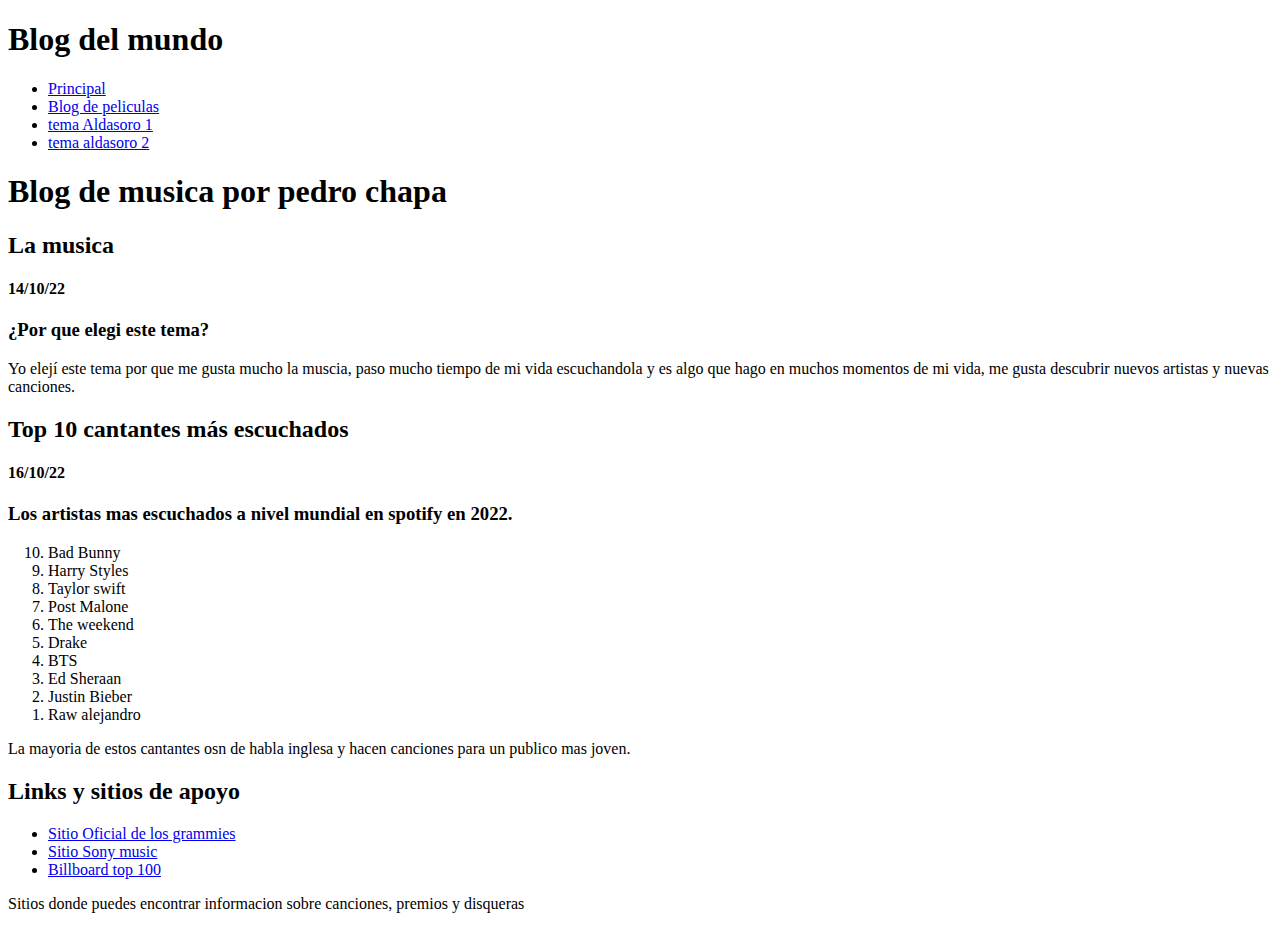
==== roots/tema 1.html @ 80dbf98b "pae 3 ultimos cambios" ====
<!DOCTYPE html>
<html lang="es">

<head>
    <!--Incerto caracteres latinos -->
    <meta charset="UTF-8">
    <title> Blog del mundo</title>
    <header>
        <h1>Blog del mundo</h1>

    </header>
</head>

<body>
    <!--inicia barra de navegacion-->
    <nav>
        <ul>
            <li> <a href="index.html" target="_blank">Principal </a></li>
            <li> <a href="tema 2.html"> Blog de peliculas</a></li>
            <li> <a href="Tema 3.html"> tema Aldasoro 1</a></li>
            <li> <a href="Tema 4.html"> tema aldasoro 2</a></li>
        </ul>
    </nav>
    <!-- termina barra de navegacion -->
    <!--Empieza mi blog -->
    <section>
        <!--Titulo -->
        <header>
            <h1>Blog de musica por pedro chapa </h1>
        </header>
        <!--empieza contenido principal -->
        <main>
            <!--entrada #-->
            <article>
                <header>
                    <hgroup>
                        <h2> La musica</h2>
                        <H4>14/10/22</H4>
                    </hgroup>
                </header>
                <!--Inicia contenido de la entrada-->
                <div>
                    <h3>¿Por que elegi este tema?</h3>
                    <p>Yo elejí este tema por que me gusta mucho la muscia, paso mucho tiempo de mi vida escuchandola y es algo que hago en muchos momentos de mi vida, me gusta descubrir nuevos artistas y nuevas canciones. </p>

                </div>
                <footer>

                </footer>
                <!--Termina contenido del articulo -->


                <!--Fin de la entrada #1-->
            </article>
            <article>
                <hgroup>
                    <h2>Top 10 cantantes más escuchados </h2>
                    <h4>16/10/22</h4>

                </hgroup>

                <div>
                    <h3>Los artistas mas escuchados a nivel mundial en spotify en 2022.</h3>
                    <ol reversed>
                       <li>Bad Bunny</li>
                       <li>Harry Styles</li>
                       <li>Taylor swift</li>
                       <li>Post Malone </li>
                       <li>The weekend</li>
                       <li>Drake</li>
                       <li>BTS</li>
                       <li>Ed Sheraan </li>
                       <li>Justin Bieber</li>
                       <li>Raw alejandro</li>
                    </ol>
                    <p>La mayoria de estos cantantes osn  de habla inglesa y hacen canciones para un publico mas joven. </p>

                    <!--Termina contenido del articulo -->
                    <footer>
                    </footer>

                </div>
            </article>
            <!--Fin de la entrada 2-->


            <!--Inicia sitios y links-->
            <article>
                <header>
                    <hgroup>

                        <h2>Links y sitios de apoyo</h2>
                    </hgroup>
                    </head>
                    <div>
                        <ul>
                            <li><a href="https://www.grammy.com/" target="_blank">Sitio Oficial de los grammies  </a></li>
                             <li><a href="https://sonymusic.com.mx/" target="_blank"> Sitio Sony music    </a></li>
                             <li><a href="https://www.billboard.com/charts/hot-100/" target="_blank"> Billboard top 100    </a></li>
                        </ul>
                        <p>Sitios donde puedes encontrar informacion sobre canciones, premios y disqueras </p>
                    </div>

            </article>



            <!--Termina Sitios oficiales -->
            </div>
            <!--Fin de los sitios oficiales -->




        </main>
        <!--empieza el aside -->
        <aside></aside>
        <!--Footer-->
        <footer></footer>


    </section>
    <!--termina mi blog-->


</body>

</html>
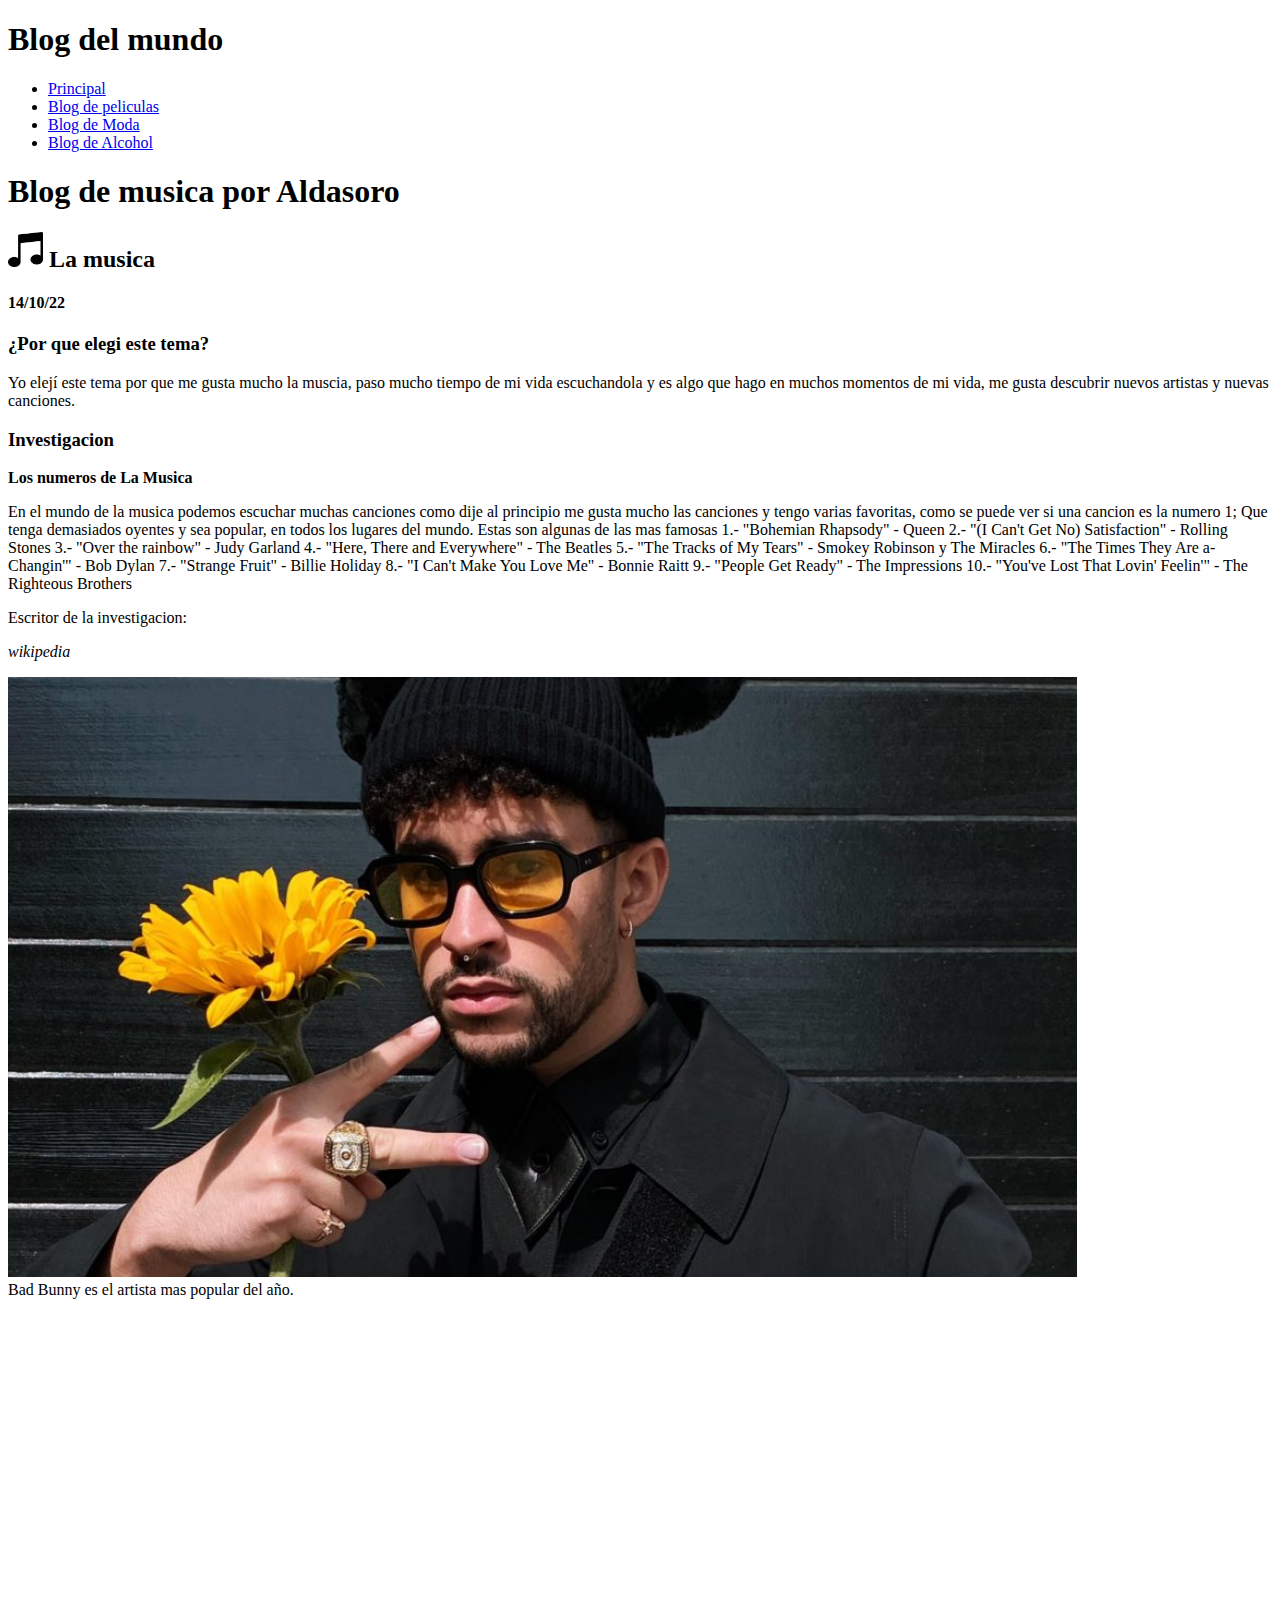
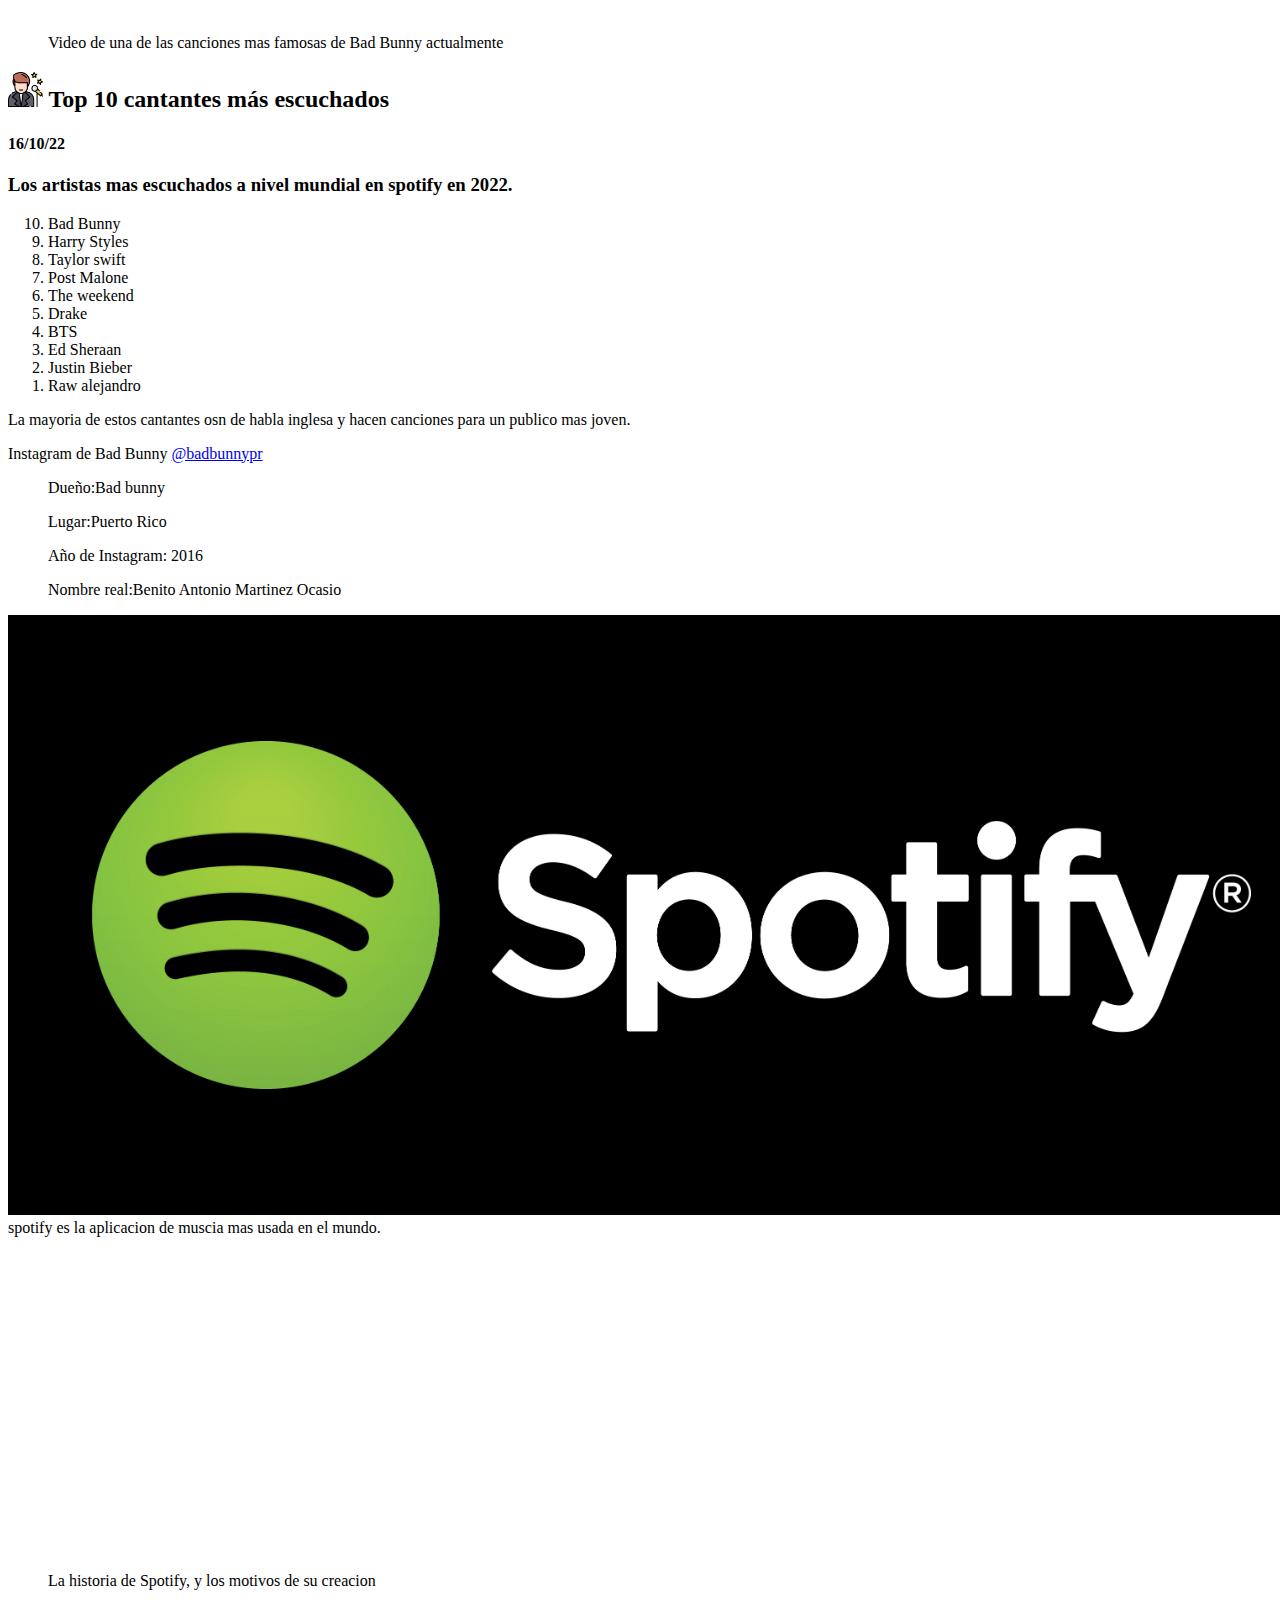
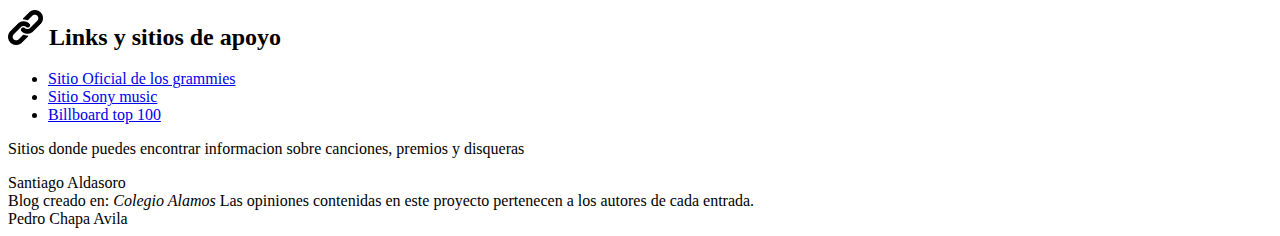
==== commit cf513487: "BlogdelMundo5" ====
--- a/roots/tema 1.html
+++ b/roots/tema 1.html
@@ -17,8 +17,8 @@
         <ul>
             <li> <a href="index.html" target="_blank">Principal </a></li>
             <li> <a href="tema 2.html"> Blog de peliculas</a></li>
-            <li> <a href="Tema 3.html"> tema Aldasoro 1</a></li>
-            <li> <a href="Tema 4.html"> tema aldasoro 2</a></li>
+            <li> <a href="tema3.html"> Blog de Moda</a></li>
+            <li> <a href="tema4.html"> Blog de Alcohol</a></li>
         </ul>
     </nav>
     <!-- termina barra de navegacion -->
@@ -26,7 +26,7 @@
     <section>
         <!--Titulo -->
         <header>
-            <h1>Blog de musica por pedro chapa </h1>
+            <h1>Blog de musica por Aldasoro </h1>
         </header>
         <!--empieza contenido principal -->
         <main>
@@ -34,7 +34,7 @@
             <article>
                 <header>
                     <hgroup>
-                        <h2> La musica</h2>
+                        <h2> <img src="assets/images/musica.png" alt="Musica" height="35px" width="auto"> La musica</h2>
                         <H4>14/10/22</H4>
                     </hgroup>
                 </header>
@@ -42,7 +42,32 @@
                 <div>
                     <h3>¿Por que elegi este tema?</h3>
                     <p>Yo elejí este tema por que me gusta mucho la muscia, paso mucho tiempo de mi vida escuchandola y es algo que hago en muchos momentos de mi vida, me gusta descubrir nuevos artistas y nuevas canciones. </p>
-
+                    <article>
+                        <header>
+                            <hgroup>
+                                
+                            </hgroup>    
+                        </header>
+                        
+                        <div>
+                            
+                            <h3> Investigacion  </h3>
+                            <p> <strong>Los numeros de La Musica </strong></p> 
+                            <p>En el mundo de la musica podemos escuchar muchas canciones como dije al principio me gusta mucho las canciones y tengo varias favoritas, como se puede ver si una cancion es la numero 1; Que tenga demasiados oyentes y sea popular, en todos los lugares del mundo. Estas son algunas de las mas famosas <numeros:meter>1.- "Bohemian Rhapsody" - Queen
+                                2.- "(I Can't Get No) Satisfaction" - Rolling Stones
+                                3.- "Over the rainbow" - Judy Garland
+                                4.- "Here, There and Everywhere" - The Beatles
+                                5.- "The Tracks of My Tears" - Smokey Robinson y The Miracles
+                                6.- "The Times They Are a-Changin'" - Bob Dylan
+                                7.- "Strange Fruit" - Billie Holiday
+                                8.- "I Can't Make You Love Me" - Bonnie Raitt
+                                9.- "People Get Ready" - The Impressions
+                                10.- "You've Lost That Lovin' Feelin'" - The Righteous Brothers</numeros:meter>
+                                <p>Escritor de la investigacion:</p> <cite>wikipedia</cite> </p>
+                    
+                     
+                    
+                        </div>
                 </div>
                 <footer>
 
@@ -52,9 +77,18 @@
 
                 <!--Fin de la entrada #1-->
             </article>
+            <img src="assets/images/bad bunny.jpg" alt="Bad Bunny" height="600px" width="auto">
+            <figcaption>Bad Bunny es el artista mas popular del año.</figcaption>
+            <figure>
+                <iframe width="560" height="315" src="https://www.youtube.com/embed/saGYMhApaH8" title="YouTube video player" frameborder="0" allow="accelerometer; autoplay; clipboard-write; encrypted-media; gyroscope; picture-in-picture" allowfullscreen></iframe>
+                <figcaption> Video de una de las canciones mas famosas de Bad Bunny actualmente</figcaption>
+            </figure>
+
+        
+
             <article>
-                <hgroup>
-                    <h2>Top 10 cantantes más escuchados </h2>
+                <hgroup> 
+                    <h2> <img src="assets/images/cantante.png" alt="Cantante" height="35px"  width="auto" > Top 10 cantantes más escuchados </h2>
                     <h4>16/10/22</h4>
 
                 </hgroup>
@@ -77,19 +111,34 @@
 
                     <!--Termina contenido del articulo -->
                     <footer>
+                        <div>
+                            <span> Instagram de Bad Bunny</span> <a href="https://www.instagram.com/badbunnypr/" target="_blank">@badbunnypr</a>
+                            
+                        </div>
+    
+                        <blockquote>
+                            <p>Dueño:Bad bunny</p>
+                            </blockquote>
+                               <blockquote><p>Lugar:Puerto Rico</p></blockquote> 
+                               <blockquote><p>Año de Instagram: 2016</p></blockquote>
+                               <blockquote><p>Nombre real:Benito Antonio Martinez Ocasio</p></blockquote>
+                            
+                        </blockquote>
                     </footer>
 
                 </div>
             </article>
-            <!--Fin de la entrada 2-->
-
-
-            <!--Inicia sitios y links-->
+            <img src="assets/images/spotifyimagen.jpg" alt="spotify" height="600px" width="auto">
+            <figcaption>spotify es la aplicacion de muscia mas usada en el mundo.</figcaption>
+            <figure>
+                <iframe width="560" height="315" src="https://www.youtube.com/embed/x9ICaUsgTZ8" title="YouTube video player" frameborder="0" allow="accelerometer; autoplay; clipboard-write; encrypted-media; gyroscope; picture-in-picture" allowfullscreen></iframe>
+                <figcaption>La historia de Spotify, y los motivos de su creacion</figcaption>
+            </figure>
             <article>
                 <header>
                     <hgroup>
 
-                        <h2>Links y sitios de apoyo</h2>
+                        <h2><img src="assets/images/link.png" alt="Links" height="35px" width="auto" > Links y sitios de apoyo</h2>
                     </hgroup>
                     </head>
                     <div>
@@ -116,7 +165,13 @@
         <!--empieza el aside -->
         <aside></aside>
         <!--Footer-->
-        <footer></footer>
+        <footer>
+            
+               <div><span>Santiago Aldasoro</span></div> 
+                <div><span>Blog creado en: <i>Colegio Alamos</i> Las opiniones contenidas en este proyecto pertenecen a los autores de cada entrada. </span></div>
+                <div><span>Pedro Chapa Avila</span></div>
+            
+        </footer>
 
 
     </section>
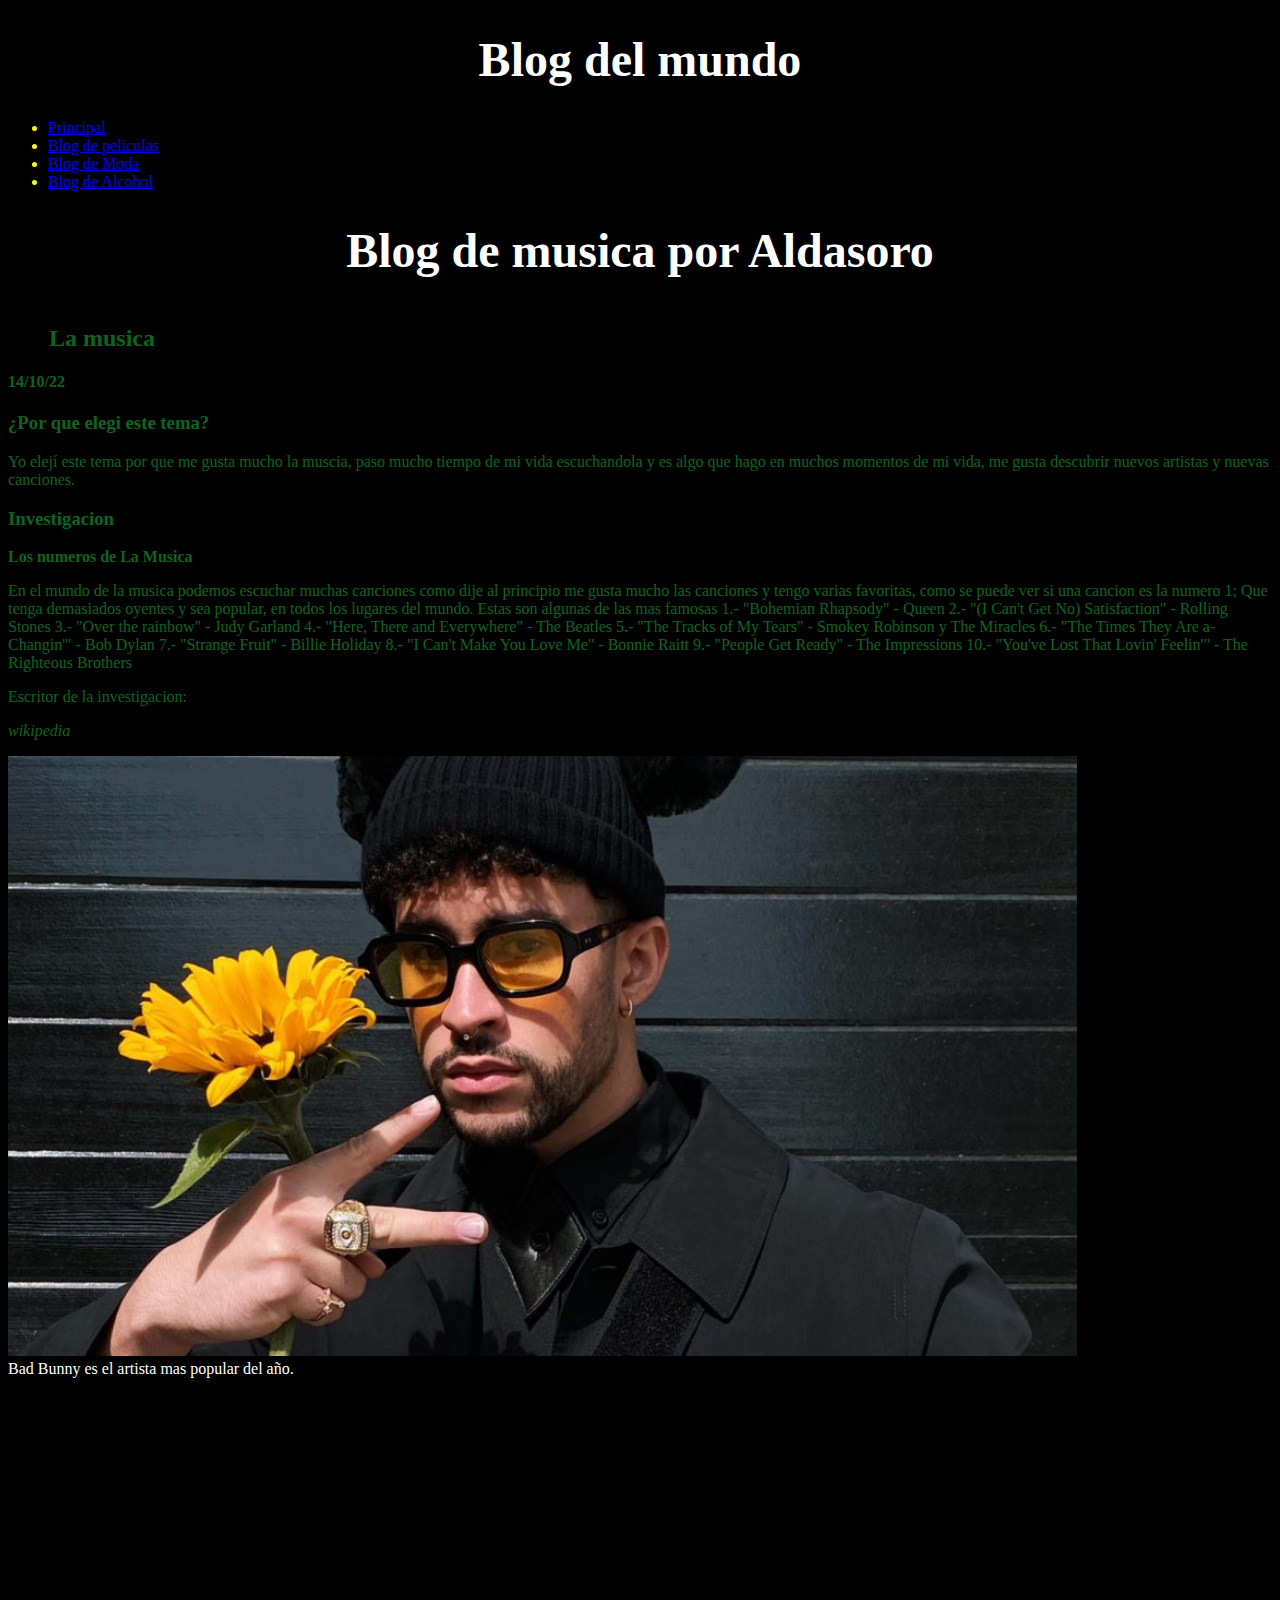
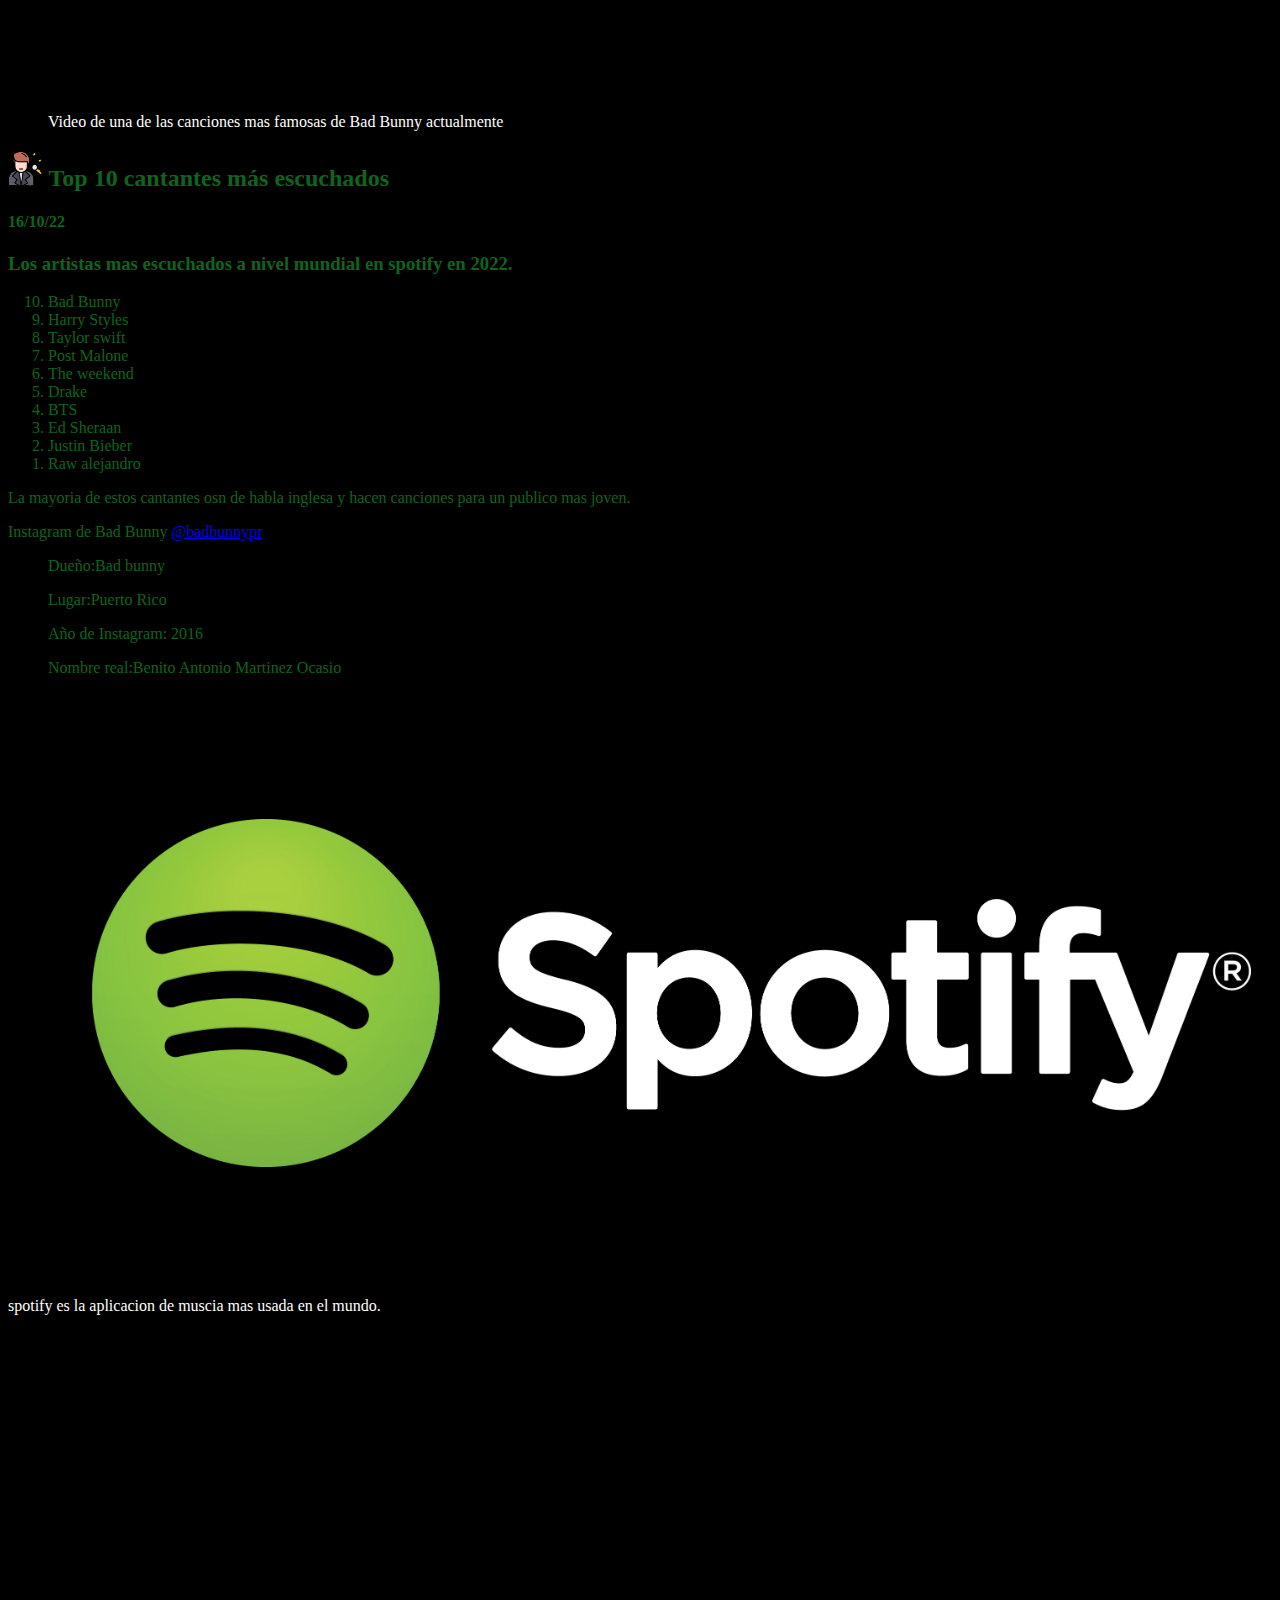
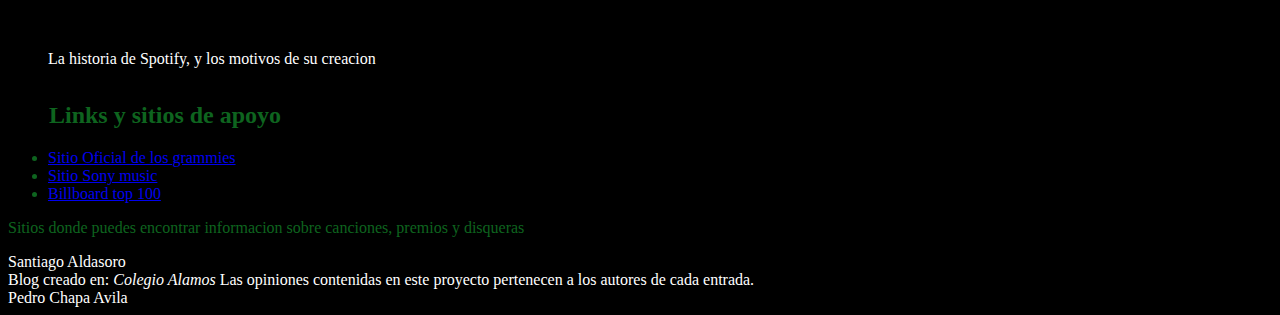
==== commit 45db726e: "PaesPeriodo" ====
--- a/roots/tema 1.html
+++ b/roots/tema 1.html
@@ -6,7 +6,9 @@
     <meta charset="UTF-8">
     <title> Blog del mundo</title>
     <header>
-        <h1>Blog del mundo</h1>
+        <h1 id="titulo_del_blog" >Blog del mundo</h1>
+
+        <link rel="stylesheet" href="assets/images/styles/estilos_santiago.css">
 
     </header>
 </head>
@@ -15,7 +17,7 @@
     <!--inicia barra de navegacion-->
     <nav>
         <ul>
-            <li> <a href="index.html" target="_blank">Principal </a></li>
+            <li> <a class="resaltado" href="index.html" target="_blank">Principal </a></li>
             <li> <a href="tema 2.html"> Blog de peliculas</a></li>
             <li> <a href="tema3.html"> Blog de Moda</a></li>
             <li> <a href="tema4.html"> Blog de Alcohol</a></li>
@@ -26,8 +28,9 @@
     <section>
         <!--Titulo -->
         <header>
-            <h1>Blog de musica por Aldasoro </h1>
+            <h1 id="titulo_del_blog" > Blog de musica por Aldasoro </h1>
         </header>
+        </section>
         <!--empieza contenido principal -->
         <main>
             <!--entrada #-->
--- a/roots/assets/images/styles/estilos_santiago.css
+++ b/roots/assets/images/styles/estilos_santiago.css
@@ -0,0 +1,17 @@
+body{
+    background-color: black;
+    color: white;
+}
+
+article{
+    color: rgb(14, 100, 31);
+}
+
+nav>ul>li{
+    color: yellow;
+}
+
+#titulo_del_blog{
+    text-align: center;
+    font-size: 3rem;
+}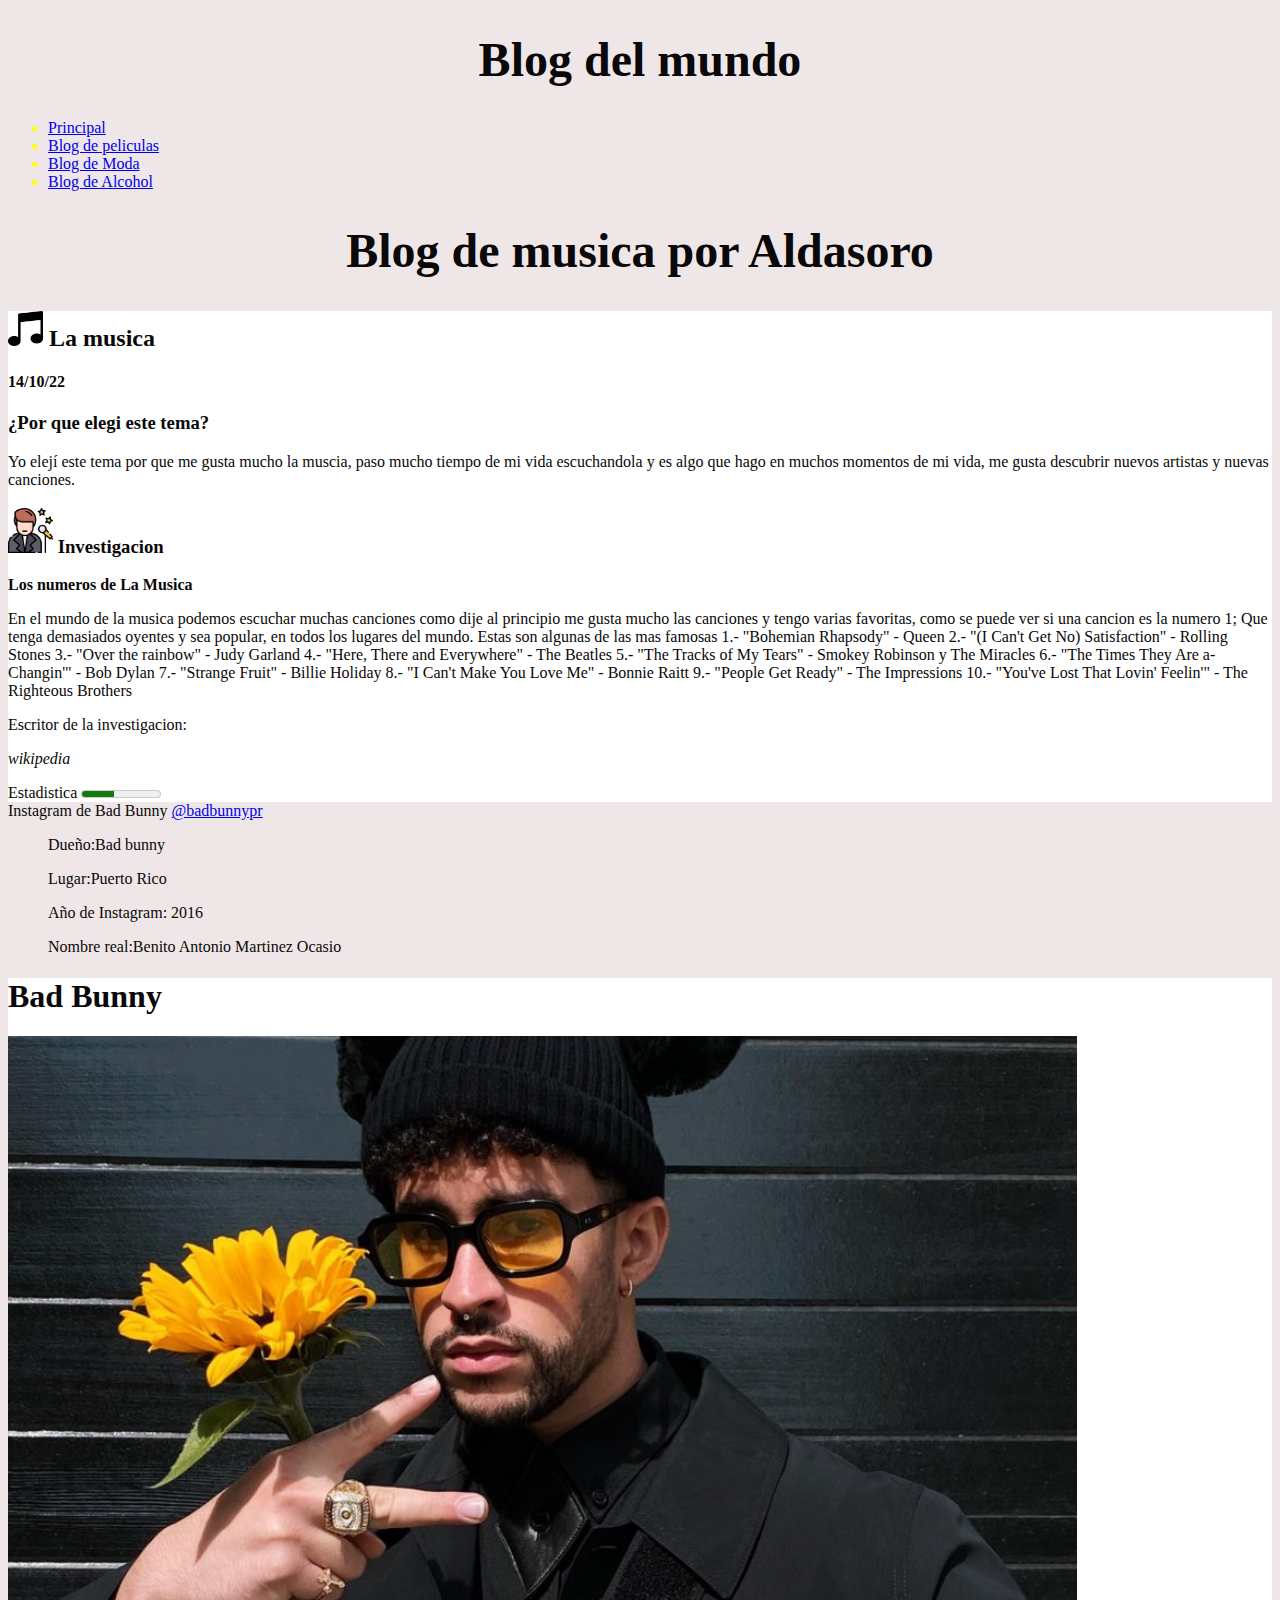
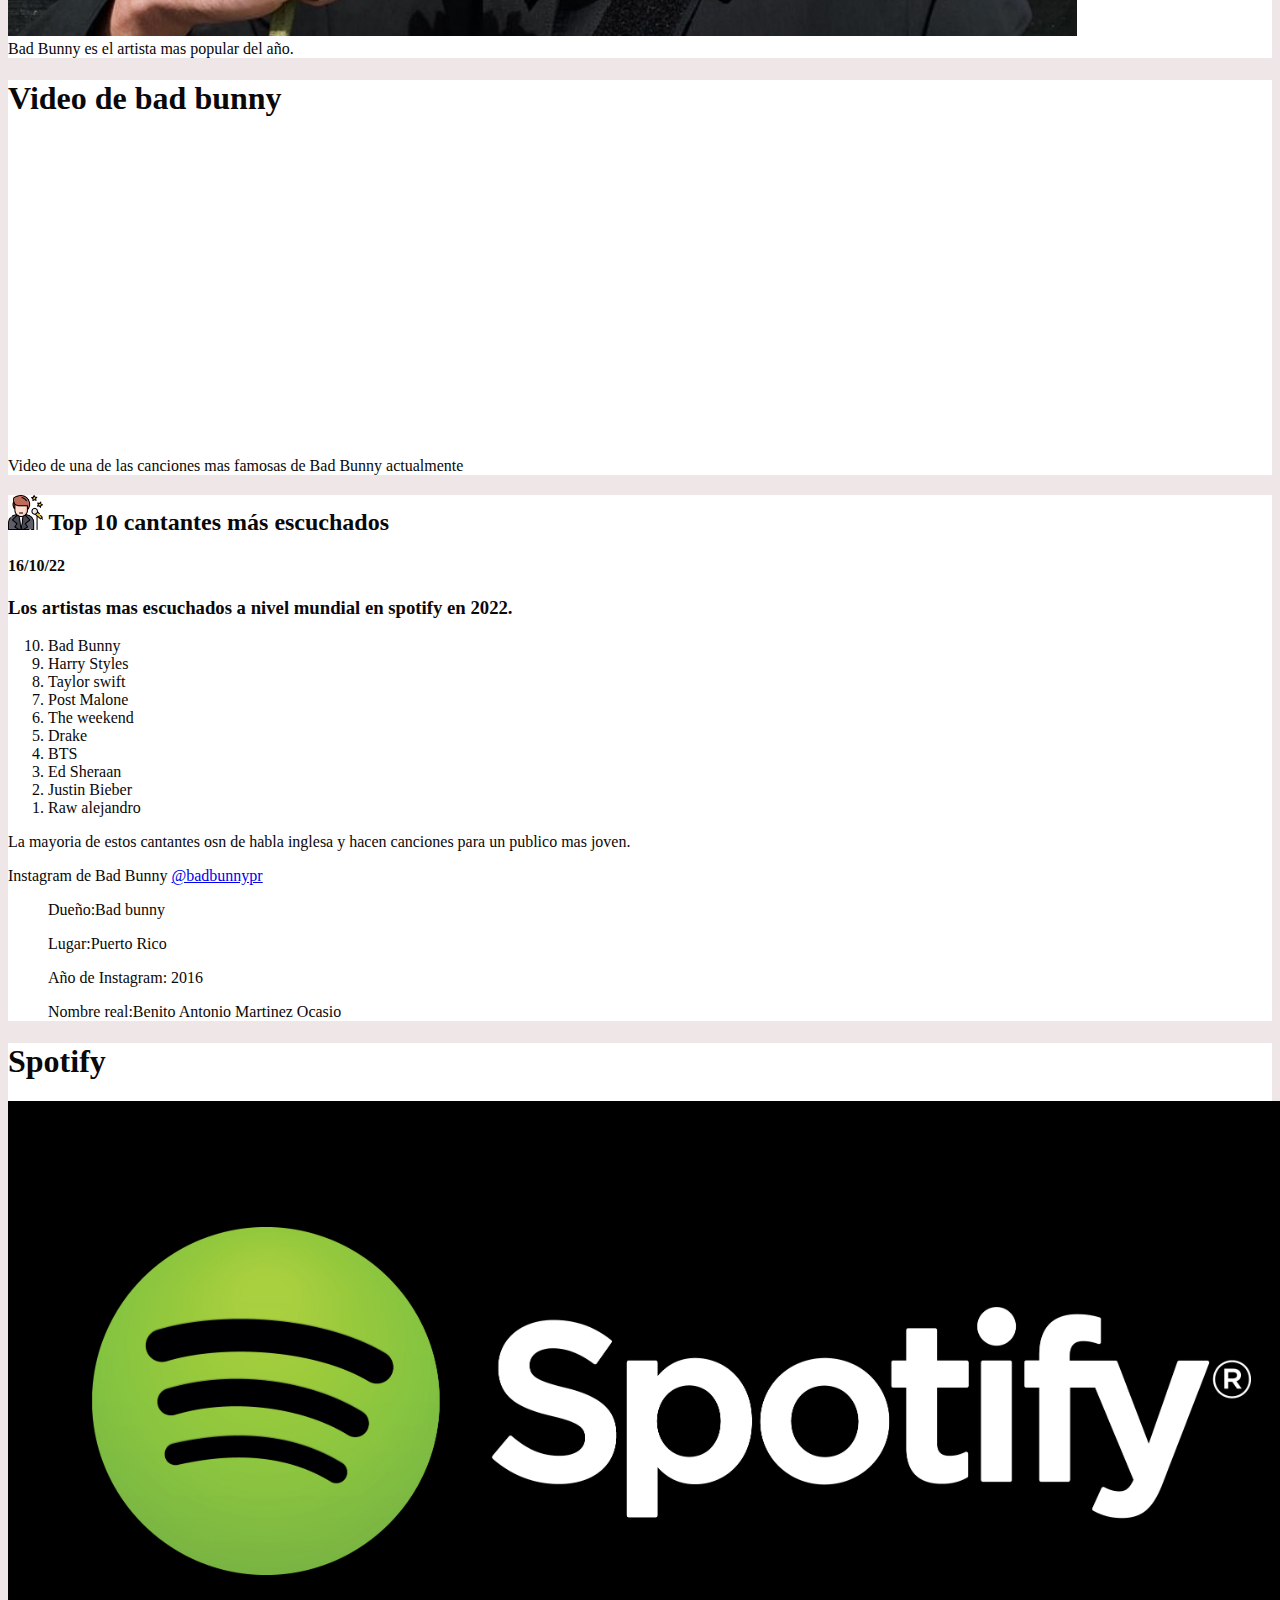
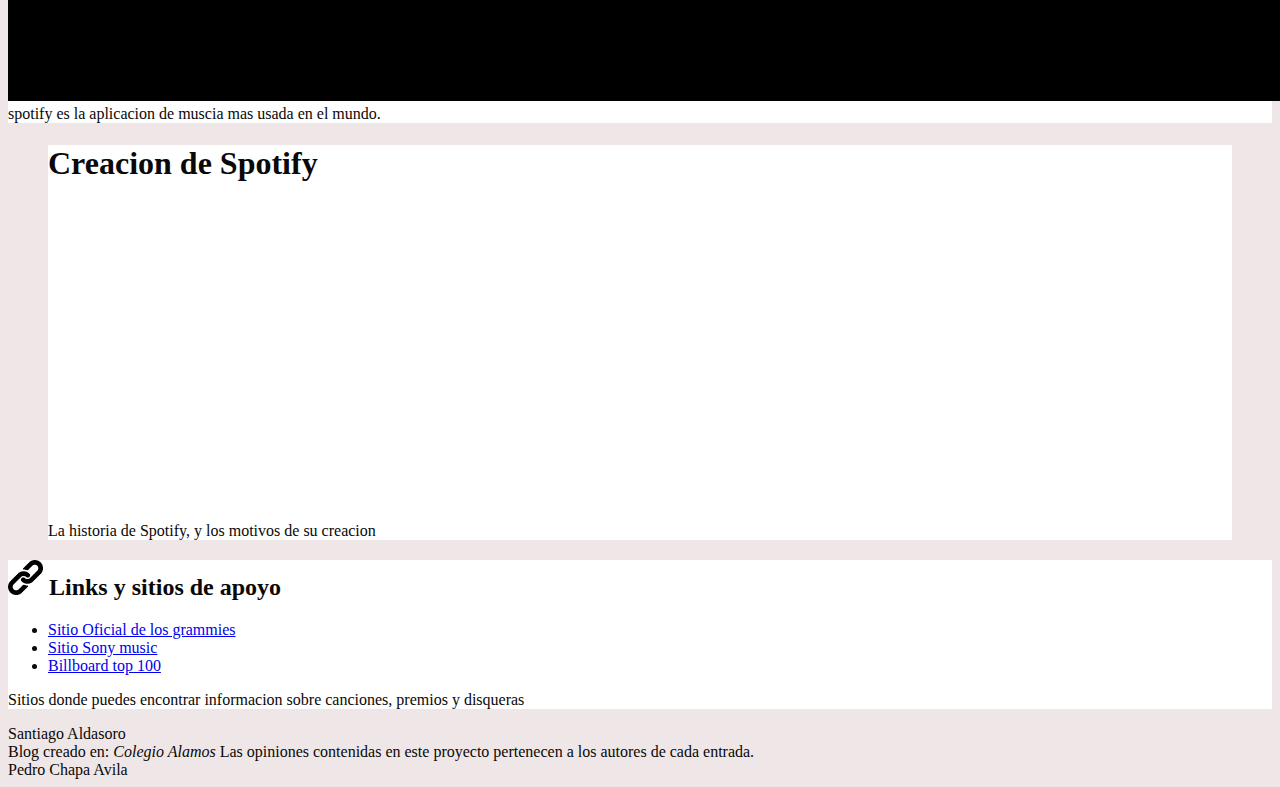
==== commit 3449f469: "Terminado" ====
--- a/roots/tema 1.html
+++ b/roots/tema 1.html
@@ -45,16 +45,9 @@
                 <div>
                     <h3>¿Por que elegi este tema?</h3>
                     <p>Yo elejí este tema por que me gusta mucho la muscia, paso mucho tiempo de mi vida escuchandola y es algo que hago en muchos momentos de mi vida, me gusta descubrir nuevos artistas y nuevas canciones. </p>
-                    <article>
-                        <header>
-                            <hgroup>
-                                
-                            </hgroup>    
-                        </header>
-                        
-                        <div>
+                 
                             
-                            <h3> Investigacion  </h3>
+                            <h3>  <img src="assets/images/cantante.png" alt="logo cantante" height="45px" width="auto"> Investigacion  </h3>
                             <p> <strong>Los numeros de La Musica </strong></p> 
                             <p>En el mundo de la musica podemos escuchar muchas canciones como dije al principio me gusta mucho las canciones y tengo varias favoritas, como se puede ver si una cancion es la numero 1; Que tenga demasiados oyentes y sea popular, en todos los lugares del mundo. Estas son algunas de las mas famosas <numeros:meter>1.- "Bohemian Rhapsody" - Queen
                                 2.- "(I Can't Get No) Satisfaction" - Rolling Stones
@@ -67,25 +60,49 @@
                                 9.- "People Get Ready" - The Impressions
                                 10.- "You've Lost That Lovin' Feelin'" - The Righteous Brothers</numeros:meter>
                                 <p>Escritor de la investigacion:</p> <cite>wikipedia</cite> </p>
+                                <label>Estadistica</label> <meter value="40" min="0" max="100"></meter>
                     
                      
                     
                         </div>
                 </div>
+            </article>
+            
                 <footer>
+                    <div>
+                        <span> Instagram de Bad Bunny</span> <a href="https://www.instagram.com/badbunnypr/" target="_blank">@badbunnypr</a>
+                        
+                    </div>
+
+                    <blockquote>
+                        <p>Dueño:Bad bunny</p>
+                        </blockquote>
+                           <blockquote><p>Lugar:Puerto Rico</p></blockquote> 
+                           <blockquote><p>Año de Instagram: 2016</p></blockquote>
+                           <blockquote><p>Nombre real:Benito Antonio Martinez Ocasio</p></blockquote>
+                        
+                    </blockquote>
 
                 </footer>
                 <!--Termina contenido del articulo -->
 
 
                 <!--Fin de la entrada #1-->
-            </article>
-            <img src="assets/images/bad bunny.jpg" alt="Bad Bunny" height="600px" width="auto">
-            <figcaption>Bad Bunny es el artista mas popular del año.</figcaption>
-            <figure>
-                <iframe width="560" height="315" src="https://www.youtube.com/embed/saGYMhApaH8" title="YouTube video player" frameborder="0" allow="accelerometer; autoplay; clipboard-write; encrypted-media; gyroscope; picture-in-picture" allowfullscreen></iframe>
-                <figcaption> Video de una de las canciones mas famosas de Bad Bunny actualmente</figcaption>
-            </figure>
+                <article>
+                    <h1>Bad Bunny</h1>
+                    <img src="assets/images/bad bunny.jpg" alt="Bad Bunny" height="600px" width="auto">
+                    <figcaption>Bad Bunny es el artista mas popular del año.</figcaption>
+                    <figure>
+                        </article>
+                        <article>
+                            <h1>Video de bad bunny</h1>
+                        <iframe width="560" height="315" src="https://www.youtube.com/embed/saGYMhApaH8" title="YouTube video player" frameborder="0" allow="accelerometer; autoplay; clipboard-write; encrypted-media; gyroscope; picture-in-picture" allowfullscreen></iframe>
+                        <figcaption> Video de una de las canciones mas famosas de Bad Bunny actualmente</figcaption>
+                    </figure>
+
+                </article>
+            
+        
 
         
 
@@ -131,12 +148,20 @@
 
                 </div>
             </article>
-            <img src="assets/images/spotifyimagen.jpg" alt="spotify" height="600px" width="auto">
-            <figcaption>spotify es la aplicacion de muscia mas usada en el mundo.</figcaption>
-            <figure>
-                <iframe width="560" height="315" src="https://www.youtube.com/embed/x9ICaUsgTZ8" title="YouTube video player" frameborder="0" allow="accelerometer; autoplay; clipboard-write; encrypted-media; gyroscope; picture-in-picture" allowfullscreen></iframe>
-                <figcaption>La historia de Spotify, y los motivos de su creacion</figcaption>
-            </figure>
+            <article>
+                <h1>Spotify</h1>
+                <img src="assets/images/spotifyimagen.jpg" alt="spotify" height="600px" width="auto">
+                <figcaption>spotify es la aplicacion de muscia mas usada en el mundo.</figcaption>
+                </article>
+                <figure>
+                    <article>
+                        <h1>Creacion de Spotify</h1>
+                    <iframe width="560" height="315" src="https://www.youtube.com/embed/x9ICaUsgTZ8" title="YouTube video player" frameborder="0" allow="accelerometer; autoplay; clipboard-write; encrypted-media; gyroscope; picture-in-picture" allowfullscreen></iframe>
+                    <figcaption>La historia de Spotify, y los motivos de su creacion</figcaption>
+                </figure>
+
+            </article>
+         
             <article>
                 <header>
                     <hgroup>
--- a/roots/assets/images/styles/estilos_santiago.css
+++ b/roots/assets/images/styles/estilos_santiago.css
@@ -1,10 +1,10 @@
 body{
-    background-color: black;
-    color: white;
+    background-color: rgb(239, 231, 231);
+    color: rgb(10, 8, 8);
 }
 
 article{
-    color: rgb(14, 100, 31);
+    background-color: white;
 }
 
 nav>ul>li{
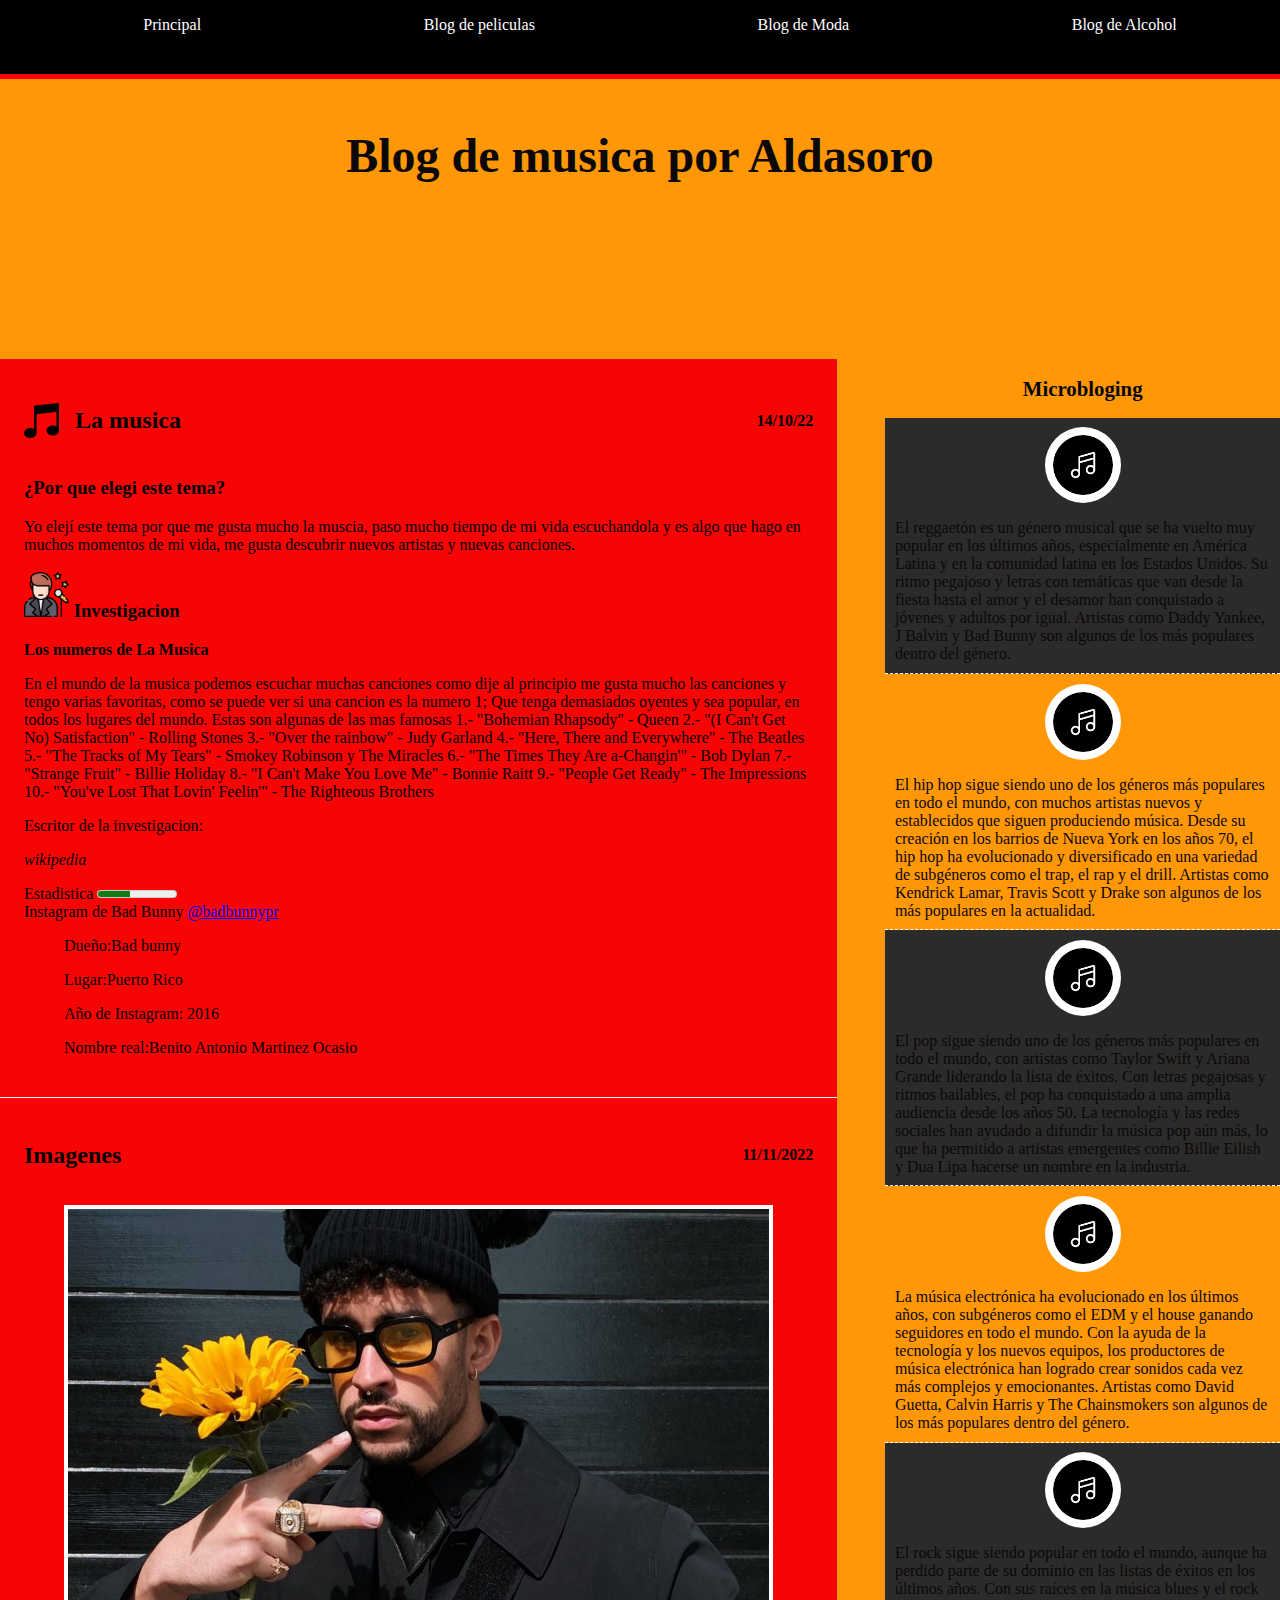
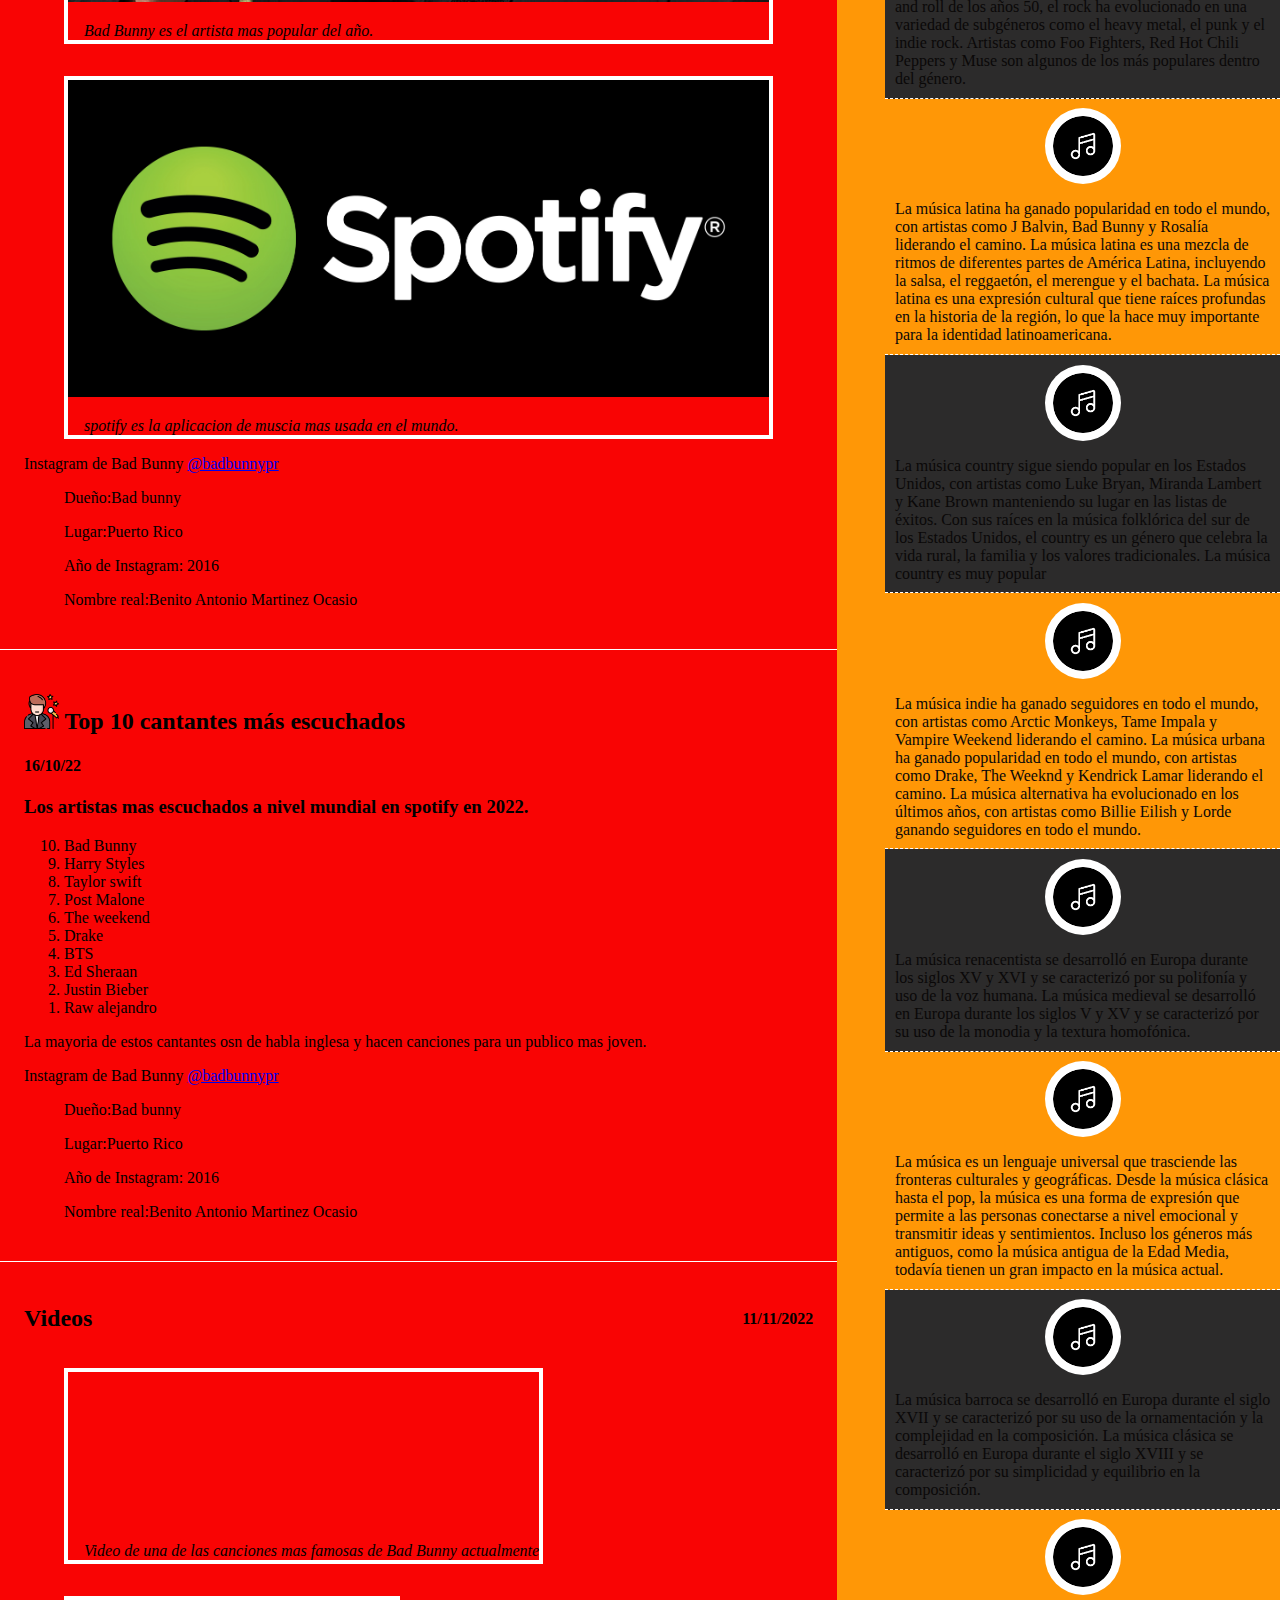
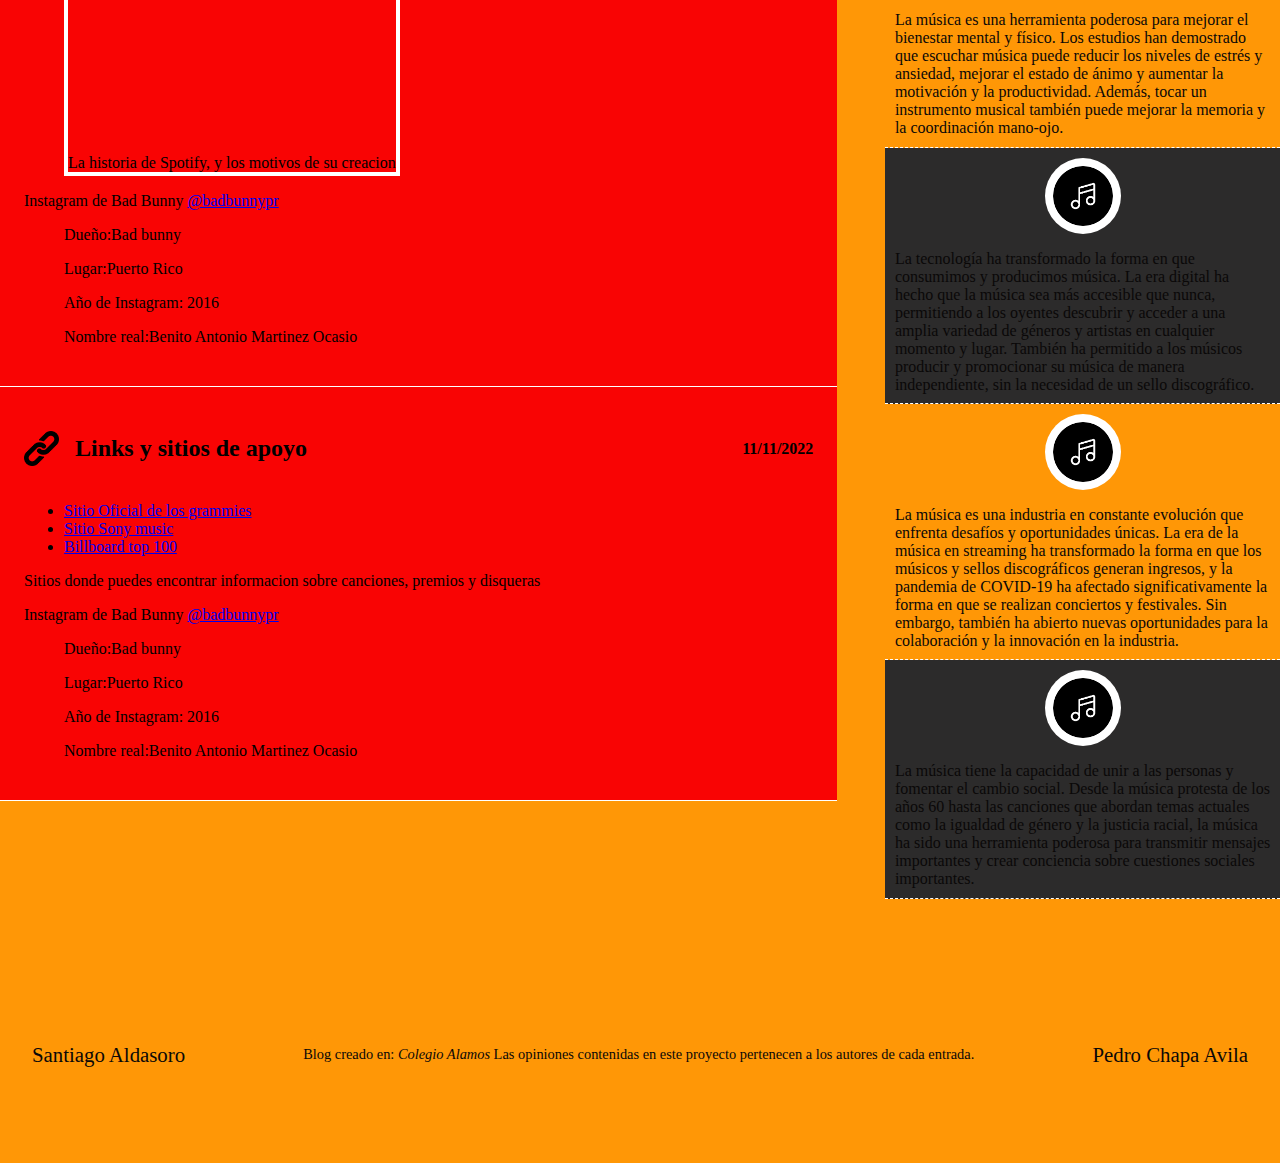
==== commit f642903f: "fermin" ====
--- a/roots/tema 1.html
+++ b/roots/tema 1.html
@@ -6,7 +6,7 @@
     <meta charset="UTF-8">
     <title> Blog del mundo</title>
     <header>
-        <h1 id="titulo_del_blog" >Blog del mundo</h1>
+     
 
         <link rel="stylesheet" href="assets/images/styles/estilos_santiago.css">
 
@@ -30,7 +30,7 @@
         <header>
             <h1 id="titulo_del_blog" > Blog de musica por Aldasoro </h1>
         </header>
-        </section>
+        
         <!--empieza contenido principal -->
         <main>
             <!--entrada #-->
@@ -38,7 +38,7 @@
                 <header>
                     <hgroup>
                         <h2> <img src="assets/images/musica.png" alt="Musica" height="35px" width="auto"> La musica</h2>
-                        <H4>14/10/22</H4>
+                        <h4>14/10/22</h4>
                     </hgroup>
                 </header>
                 <!--Inicia contenido de la entrada-->
@@ -66,8 +66,6 @@
                     
                         </div>
                 </div>
-            </article>
-            
                 <footer>
                     <div>
                         <span> Instagram de Bad Bunny</span> <a href="https://www.instagram.com/badbunnypr/" target="_blank">@badbunnypr</a>
@@ -84,23 +82,47 @@
                     </blockquote>
 
                 </footer>
+            </article>
+            
+                
                 <!--Termina contenido del articulo -->
 
 
                 <!--Fin de la entrada #1-->
                 <article>
-                    <h1>Bad Bunny</h1>
-                    <img src="assets/images/bad bunny.jpg" alt="Bad Bunny" height="600px" width="auto">
-                    <figcaption>Bad Bunny es el artista mas popular del año.</figcaption>
-                    <figure>
+                    <header>
+                        <hgroup>
+                            <h2>Imagenes</h2>
+                            <h4>11/11/2022</h4>
+                        </hgroup>
+                    </header>
+                   <figure class="ilustraciones">
+                    <img src="assets/images/bad bunny.jpg" alt="Bad Bunny" height="auto" width="100%">
+                    <figcaption class="captions">Bad Bunny es el artista mas popular del año.</figcaption>
+                   </figure>
+                        <figure class="ilustraciones">
+                            <img src="assets/images/spotifyimagen.jpg" alt="spotify" height="auto" width="100%">
+                            <figcaption class="captions">spotify es la aplicacion de muscia mas usada en el mundo.</figcaption>
+                            </figure>
+                            <footer>
+                                <div>
+                                    <span> Instagram de Bad Bunny</span> <a href="https://www.instagram.com/badbunnypr/" target="_blank">@badbunnypr</a>
+                                    
+                                </div>
+            
+                                <blockquote>
+                                    <p>Dueño:Bad bunny</p>
+                                    </blockquote>
+                                       <blockquote><p>Lugar:Puerto Rico</p></blockquote> 
+                                       <blockquote><p>Año de Instagram: 2016</p></blockquote>
+                                       <blockquote><p>Nombre real:Benito Antonio Martinez Ocasio</p></blockquote>
+                                    
+                                </blockquote>
+            
+                            </footer>
+
                         </article>
-                        <article>
-                            <h1>Video de bad bunny</h1>
-                        <iframe width="560" height="315" src="https://www.youtube.com/embed/saGYMhApaH8" title="YouTube video player" frameborder="0" allow="accelerometer; autoplay; clipboard-write; encrypted-media; gyroscope; picture-in-picture" allowfullscreen></iframe>
-                        <figcaption> Video de una de las canciones mas famosas de Bad Bunny actualmente</figcaption>
-                    </figure>
-
-                </article>
+                   
             
         
 
@@ -148,17 +170,41 @@
 
                 </div>
             </article>
-            <article>
-                <h1>Spotify</h1>
-                <img src="assets/images/spotifyimagen.jpg" alt="spotify" height="600px" width="auto">
-                <figcaption>spotify es la aplicacion de muscia mas usada en el mundo.</figcaption>
-                </article>
-                <figure>
+
+                
+
                     <article>
-                        <h1>Creacion de Spotify</h1>
-                    <iframe width="560" height="315" src="https://www.youtube.com/embed/x9ICaUsgTZ8" title="YouTube video player" frameborder="0" allow="accelerometer; autoplay; clipboard-write; encrypted-media; gyroscope; picture-in-picture" allowfullscreen></iframe>
-                    <figcaption>La historia de Spotify, y los motivos de su creacion</figcaption>
+                       <header>
+                        <hgroup>
+                            <h2>Videos</h2>
+                            <h4>11/11/2022</h4>
+                        </hgroup>
+                       </header>
+                       <figure class="ilustraciones">
+                        <iframe width="100%" height="auto" src="https://www.youtube.com/embed/saGYMhApaH8" title="YouTube video player" frameborder="0" allow="accelerometer; autoplay; clipboard-write; encrypted-media; gyroscope; picture-in-picture" allowfullscreen></iframe>
+                        <figcaption class="captions"> Video de una de las canciones mas famosas de Bad Bunny actualmente</figcaption>
+                    </figure>
+                    <figure class="ilustraciones">
+                    <iframe width="100%" height="auto" src="https://www.youtube.com/embed/x9ICaUsgTZ8" title="YouTube video player" frameborder="0" allow="accelerometer; autoplay; clipboard-write; encrypted-media; gyroscope; picture-in-picture" allowfullscreen></iframe>
+                    <figcaption class="caption">La historia de Spotify, y los motivos de su creacion</figcaption>
                 </figure>
+                <footer>
+                    <div>
+                        <span> Instagram de Bad Bunny</span> <a href="https://www.instagram.com/badbunnypr/" target="_blank">@badbunnypr</a>
+                        
+                    </div>
+
+                    <blockquote>
+                        <p>Dueño:Bad bunny</p>
+                        </blockquote>
+                           <blockquote><p>Lugar:Puerto Rico</p></blockquote> 
+                           <blockquote><p>Año de Instagram: 2016</p></blockquote>
+                           <blockquote><p>Nombre real:Benito Antonio Martinez Ocasio</p></blockquote>
+                        
+                    </blockquote>
+
+                </footer>
+                
 
             </article>
          
@@ -167,6 +213,7 @@
                     <hgroup>
 
                         <h2><img src="assets/images/link.png" alt="Links" height="35px" width="auto" > Links y sitios de apoyo</h2>
+                    <h4>11/11/2022</h4>
                     </hgroup>
                     </head>
                     <div>
@@ -177,6 +224,22 @@
                         </ul>
                         <p>Sitios donde puedes encontrar informacion sobre canciones, premios y disqueras </p>
                     </div>
+                    <footer>
+                        <div>
+                            <span> Instagram de Bad Bunny</span> <a href="https://www.instagram.com/badbunnypr/" target="_blank">@badbunnypr</a>
+                            
+                        </div>
+    
+                        <blockquote>
+                            <p>Dueño:Bad bunny</p>
+                            </blockquote>
+                               <blockquote><p>Lugar:Puerto Rico</p></blockquote> 
+                               <blockquote><p>Año de Instagram: 2016</p></blockquote>
+                               <blockquote><p>Nombre real:Benito Antonio Martinez Ocasio</p></blockquote>
+                            
+                        </blockquote>
+    
+                    </footer>
 
             </article>
 
@@ -191,9 +254,115 @@
 
         </main>
         <!--empieza el aside -->
-        <aside></aside>
+        <aside>
+            <h2>Microbloging</h2>
+
+            <div>
+                <img src="assets/images/descarga (1).png" alt="descarga" height="60px" width="auto">
+                <span>
+                    El reggaetón es un género musical que se ha vuelto muy popular en los últimos años, especialmente en América Latina y en la comunidad latina en los Estados Unidos. Su ritmo pegajoso y letras con temáticas que van desde la fiesta hasta el amor y el desamor han conquistado a jóvenes y adultos por igual. Artistas como Daddy Yankee, J Balvin y Bad Bunny son algunos de los más populares dentro del género.
+                </span>
+            </div>
+            <div>
+                <img src="assets/images/descarga (1).png" alt="descarga" height="60px" width="auto">
+                <span>
+                    El hip hop sigue siendo uno de los géneros más populares en todo el mundo, con muchos artistas nuevos y establecidos que siguen produciendo música. Desde su creación en los barrios de Nueva York en los años 70, el hip hop ha evolucionado y diversificado en una variedad de subgéneros como el trap, el rap y el drill. Artistas como Kendrick Lamar, Travis Scott y Drake son algunos de los más populares en la actualidad.   
+                </span>
+            </div>
+            <div>
+                <img src="assets/images/descarga (1).png" alt="descarga" height="60px" width="auto">
+                <span>
+                    El pop sigue siendo uno de los géneros más populares en todo el mundo, con artistas como Taylor Swift y Ariana Grande liderando la lista de éxitos. Con letras pegajosas y ritmos bailables, el pop ha conquistado a una amplia audiencia desde los años 50. La tecnología y las redes sociales han ayudado a difundir la música pop aún más, lo que ha permitido a artistas emergentes como Billie Eilish y Dua Lipa hacerse un nombre en la industria.        
+                </span>
+            </div>
+            <div>
+                <img src="assets/images/descarga (1).png" alt="descarga" height="60px" width="auto">
+                <span>
+                    La música electrónica ha evolucionado en los últimos años, con subgéneros como el EDM y el house ganando seguidores en todo el mundo. Con la ayuda de la tecnología y los nuevos equipos, los productores de música electrónica han logrado crear sonidos cada vez más complejos y emocionantes. Artistas como David Guetta, Calvin Harris y The Chainsmokers son algunos de los más populares dentro del género.    
+                </span>
+            </div>
+            <div>
+                <img src="assets/images/descarga (1).png" alt="descarga" height="60px" width="auto">
+                <span>
+                    El rock sigue siendo popular en todo el mundo, aunque ha perdido parte de su dominio en las listas de éxitos en los últimos años. Con sus raíces en la música blues y el rock and roll de los años 50, el rock ha evolucionado en una variedad de subgéneros como el heavy metal, el punk y el indie rock. Artistas como Foo Fighters, Red Hot Chili Peppers y Muse son algunos de los más populares dentro del género.
+
+     
+                </span>
+            </div>
+            <div>
+                <img src="assets/images/descarga (1).png" alt="descarga" height="60px" width="auto">
+                <span>
+                    La música latina ha ganado popularidad en todo el mundo, con artistas como J Balvin, Bad Bunny y Rosalía liderando el camino. La música latina es una mezcla de ritmos de diferentes partes de América Latina, incluyendo la salsa, el reggaetón, el merengue y el bachata. La música latina es una expresión cultural que tiene raíces profundas en la historia de la región, lo que la hace muy importante para la identidad latinoamericana.
+
+      
+                </span>
+            </div>
+            <div>
+                <img src="assets/images/descarga (1).png" alt="descarga" height="60px" width="auto">
+                <span>
+                    La música country sigue siendo popular en los Estados Unidos, con artistas como Luke Bryan, Miranda Lambert y Kane Brown manteniendo su lugar en las listas de éxitos. Con sus raíces en la música folklórica del sur de los Estados Unidos, el country es un género que celebra la vida rural, la familia y los valores tradicionales. La música country es muy popular     
+                </span>
+            </div>
+            <div>
+                <img src="assets/images/descarga (1).png" alt="descarga" height="60px" width="auto">
+                <span>
+                    La música indie ha ganado seguidores en todo el mundo, con artistas como Arctic Monkeys, Tame Impala y Vampire Weekend liderando el camino.
+
+                    La música urbana ha ganado popularidad en todo el mundo, con artistas como Drake, The Weeknd y Kendrick Lamar liderando el camino.
+                    
+                    La música alternativa ha evolucionado en los últimos años, con artistas como Billie Eilish y Lorde ganando seguidores en todo el mundo. 
+                </span>
+            </div>
+            <div>
+                <img src="assets/images/descarga (1).png" alt="descarga" height="60px" width="auto">
+                <span>
+                    La música renacentista se desarrolló en Europa durante los siglos XV y XVI y se caracterizó por su polifonía y uso de la voz humana.
+
+                    La música medieval se desarrolló en Europa durante los siglos V y XV y se caracterizó por su uso de la monodia y la textura homofónica.   
+                </span>
+            </div>
+            <div>
+                <img src="assets/images/descarga (1).png" alt="descarga" height="60px" width="auto">
+                <span>
+                    La música es un lenguaje universal que trasciende las fronteras culturales y geográficas. Desde la música clásica hasta el pop, la música es una forma de expresión que permite a las personas conectarse a nivel emocional y transmitir ideas y sentimientos. Incluso los géneros más antiguos, como la música antigua de la Edad Media, todavía tienen un gran impacto en la música actual.      
+                </span>
+            </div>
+            <div>
+                <img src="assets/images/descarga (1).png" alt="descarga" height="60px" width="auto">
+                <span>
+                    La música barroca se desarrolló en Europa durante el siglo XVII y se caracterizó por su uso de la ornamentación y la complejidad en la composición.
+
+La música clásica se desarrolló en Europa durante el siglo XVIII y se caracterizó por su simplicidad y equilibrio en la composición.
+                </span>
+            </div>
+            <div>
+                <img src="assets/images/descarga (1).png" alt="descarga" height="60px" width="auto">
+                <span>
+                    La música es una herramienta poderosa para mejorar el bienestar mental y físico. Los estudios han demostrado que escuchar música puede reducir los niveles de estrés y ansiedad, mejorar el estado de ánimo y aumentar la motivación y la productividad. Además, tocar un instrumento musical también puede mejorar la memoria y la coordinación mano-ojo.       
+                </span>
+            </div>
+            <div>
+                <img src="assets/images/descarga (1).png" alt="descarga" height="60px" width="auto">
+                <span>
+                    La tecnología ha transformado la forma en que consumimos y producimos música. La era digital ha hecho que la música sea más accesible que nunca, permitiendo a los oyentes descubrir y acceder a una amplia variedad de géneros y artistas en cualquier momento y lugar. También ha permitido a los músicos producir y promocionar su música de manera independiente, sin la necesidad de un sello discográfico.      
+                </span>
+            </div>
+            <div>
+                <img src="assets/images/descarga (1).png" alt="descarga" height="60px" width="auto">
+                <span>
+                    La música es una industria en constante evolución que enfrenta desafíos y oportunidades únicas. La era de la música en streaming ha transformado la forma en que los músicos y sellos discográficos generan ingresos, y la pandemia de COVID-19 ha afectado significativamente la forma en que se realizan conciertos y festivales. Sin embargo, también ha abierto nuevas oportunidades para la colaboración y la innovación en la industria.       
+                </span>
+            </div>
+            <div>
+                <img src="assets/images/descarga (1).png" alt="descarga" height="60px" width="auto">
+                <span>
+                    La música tiene la capacidad de unir a las personas y fomentar el cambio social. Desde la música protesta de los años 60 hasta las canciones que abordan temas actuales como la igualdad de género y la justicia racial, la música ha sido una herramienta poderosa para transmitir mensajes importantes y crear conciencia sobre cuestiones sociales importantes.         
+                </span>
+            </div>
+
+        </aside>
         <!--Footer-->
-        <footer>
+        <footer id="footblog">
             
                <div><span>Santiago Aldasoro</span></div> 
                 <div><span>Blog creado en: <i>Colegio Alamos</i> Las opiniones contenidas en este proyecto pertenecen a los autores de cada entrada. </span></div>
--- a/roots/assets/images/styles/estilos_santiago.css
+++ b/roots/assets/images/styles/estilos_santiago.css
@@ -1,17 +1,182 @@
 body{
-    background-color: rgb(239, 231, 231);
+    background-color: rgb(255, 151, 6);
     color: rgb(10, 8, 8);
+    margin: 0;
 }
 
 article{
-    background-color: white;
+    background-color: rgb(249, 4, 4);
+    color: black;
+    border-bottom: 1px solid white;
+    padding: 1.5rem;
 }
 
 nav>ul>li{
     color: yellow;
 }
 
-#titulo_del_blog{
+#titulo_del_blog {
+
     text-align: center;
     font-size: 3rem;
-}+    padding: 6.0rem;
+}
+.ilustraciones{
+    border: 4px solid white;
+    display: inline-block;
+}
+.captions{
+    margin-top: 1rem;
+    margin-left: 1rem;
+    font-style: italic;
+}
+
+nav>ul>li{
+    list-style: none;
+}
+
+nav>ul>li>a{
+    text-decoration: none;
+    color: #fff;
+}
+nav ul{
+    display: grid;
+    grid-template-columns: repeat(2, 1fr);
+    grid-auto-rows: auto;
+    gap: 1rem;
+    padding-bottom: 1.5rem;
+ }
+ @media( min-width: 1024.1px) and (max-width: 1324.1px){
+    aside div{
+       flex-direction: column;
+    }
+ }
+ 
+
+
+
+ @media(min-width: 1100px){
+    nav>ul{
+       display: flex;
+    align-items: center;
+    justify-content: space-around;
+    
+      }
+      nav{
+       border-bottom: 5px solid red;
+       position: fixed;
+       width: 100%;
+       background-color: #000000;
+      
+      }
+
+ } 
+ nav >ul >li a:hover {
+    text-decoration: underline;
+    color: greenyellow;
+  }
+
+  article> header> hgroup{
+    display: flex;
+    align-items: center;
+    justify-content: space-between;
+ }
+ article> header> hgroup> h2 {
+    display: flex;
+    align-items: center;
+    justify-content: center;
+  }
+ 
+  article> header> hgroup> h2> img{
+    margin-right: 1rem;
+  }
+  aside> h2{
+    text-align: center;
+    font-size: 1.3rem;
+   
+   
+  }
+  
+  
+  aside> div:nth-child(2n){
+     background-color: rgb(44, 43, 43);
+   display: flex;
+     
+  
+  
+  }
+  aside> div> img{
+     display: flex;
+     justify-content: space-between;
+     align-items: center;
+     background-color: #fff;
+     padding: 0.5rem;
+     border-radius: 50%;}
+  
+     aside> div{
+        display: flex;
+        align-items: center;
+        justify-content: flex-start;
+        gap: 1rem;
+        padding: 0.6rem;
+        border-bottom: 1px dashed #fff;
+     }
+
+section {
+    
+    /* despliégate como  grid */
+    display: grid;
+    /* Crea 12 columnas cada una de una fracción usando la función repeat*/
+    grid-template-columns: repeat(12, 1fr);
+    /* deja que las filas(renglones) ocupen el alto que necesitan */
+    grid-auto-rows: auto;
+    /* añade un espacio entre los elementos del grid de 3rem */
+    gap: 3rem;
+}
+section>header{
+    grid-column: span 12;
+   }
+   section>main{
+    grid-column: span 8;
+   }
+   section>aside{
+    grid-column: span 4;
+   }
+   section>footer{
+    grid-column: span 12;
+   }
+
+   @media(max-width: 1100px){
+    section>main{
+       grid-column: span 12;
+  }
+ 
+      section>aside{
+       grid-column: span 12;
+      }
+ 
+      aside div{
+       flex-direction: column;
+      }
+      section>footer{
+       flex-direction: column;
+      }
+    }
+
+    #footblog{
+        margin: 2rem;
+      display: flex;
+      align-items: center;
+      justify-content: space-between;
+      padding-top: 4rem;
+      padding-bottom: 4rem;
+      padding-left: 0rem;
+      padding-right: 0rem;
+      font-size: 1.3rem;
+    }
+
+    #footblog> div:nth-child(2){
+        font-size: 0.9rem;
+  
+     }
+ 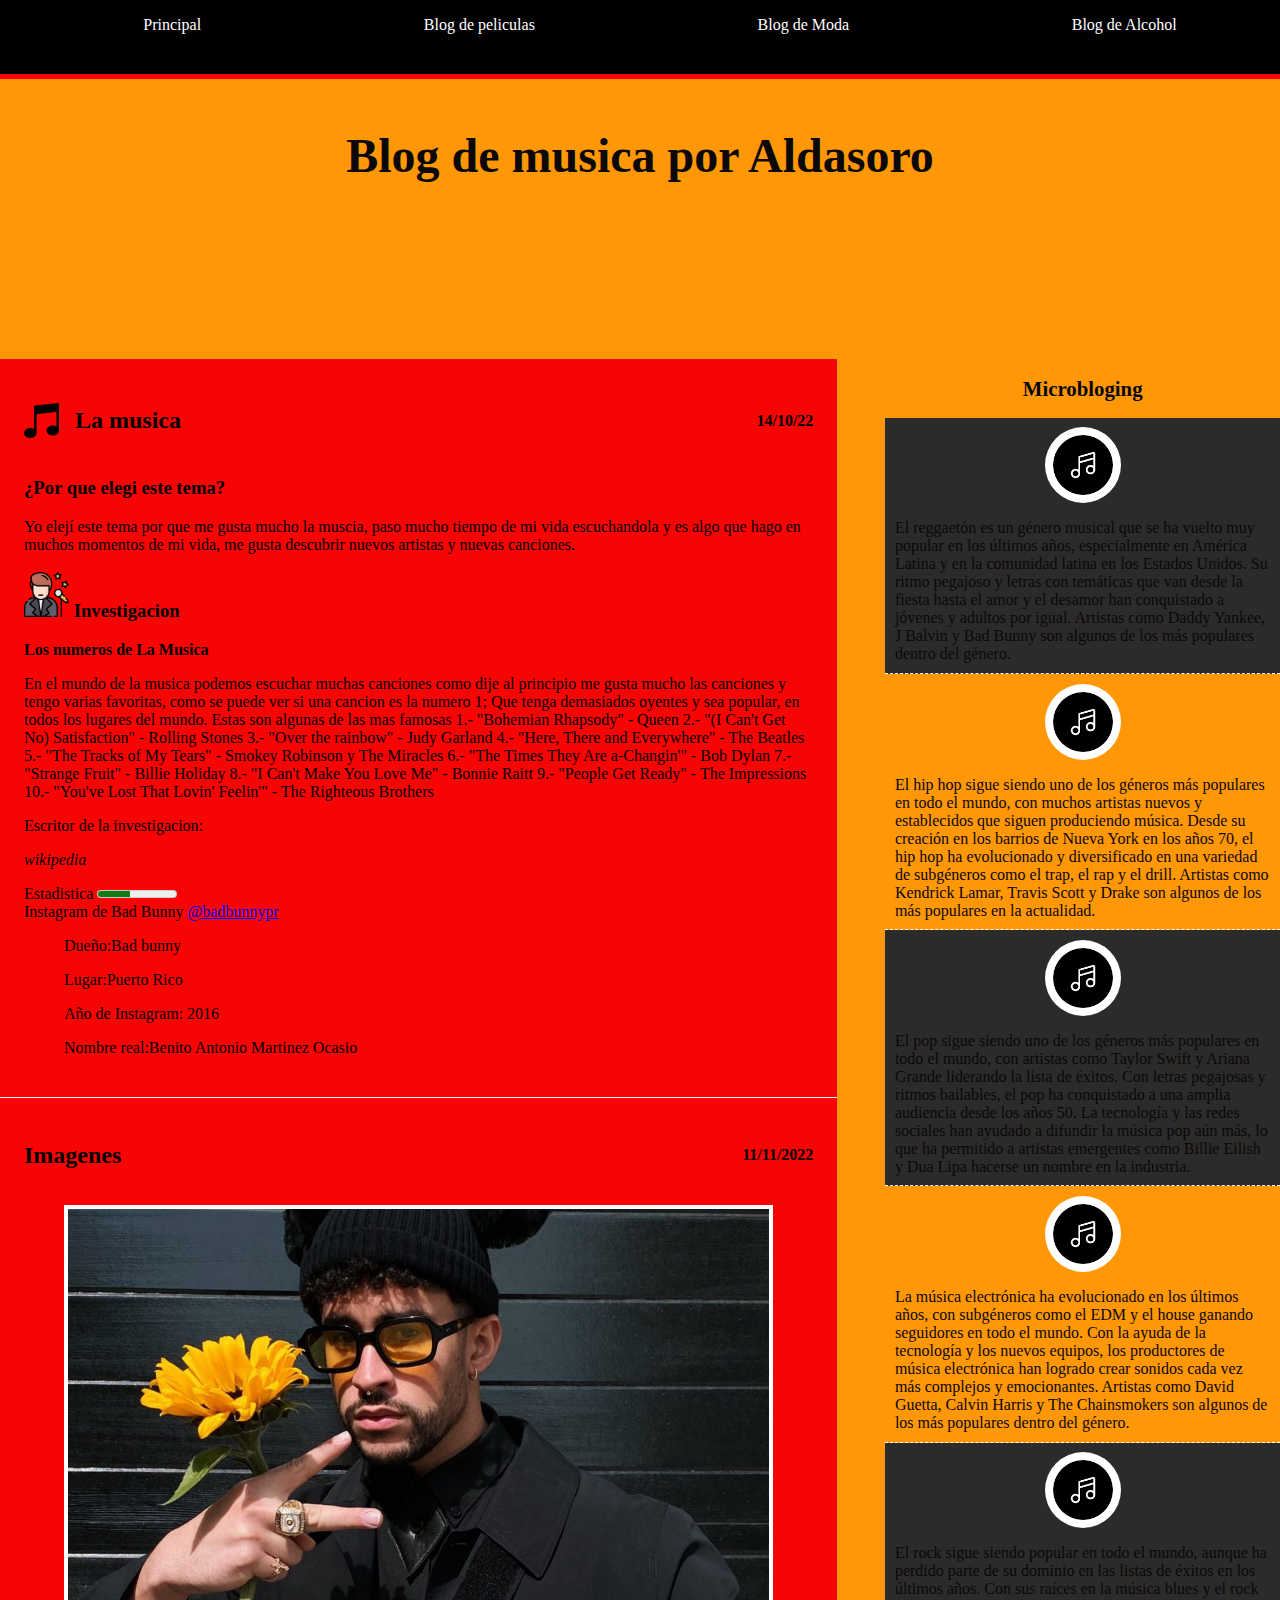
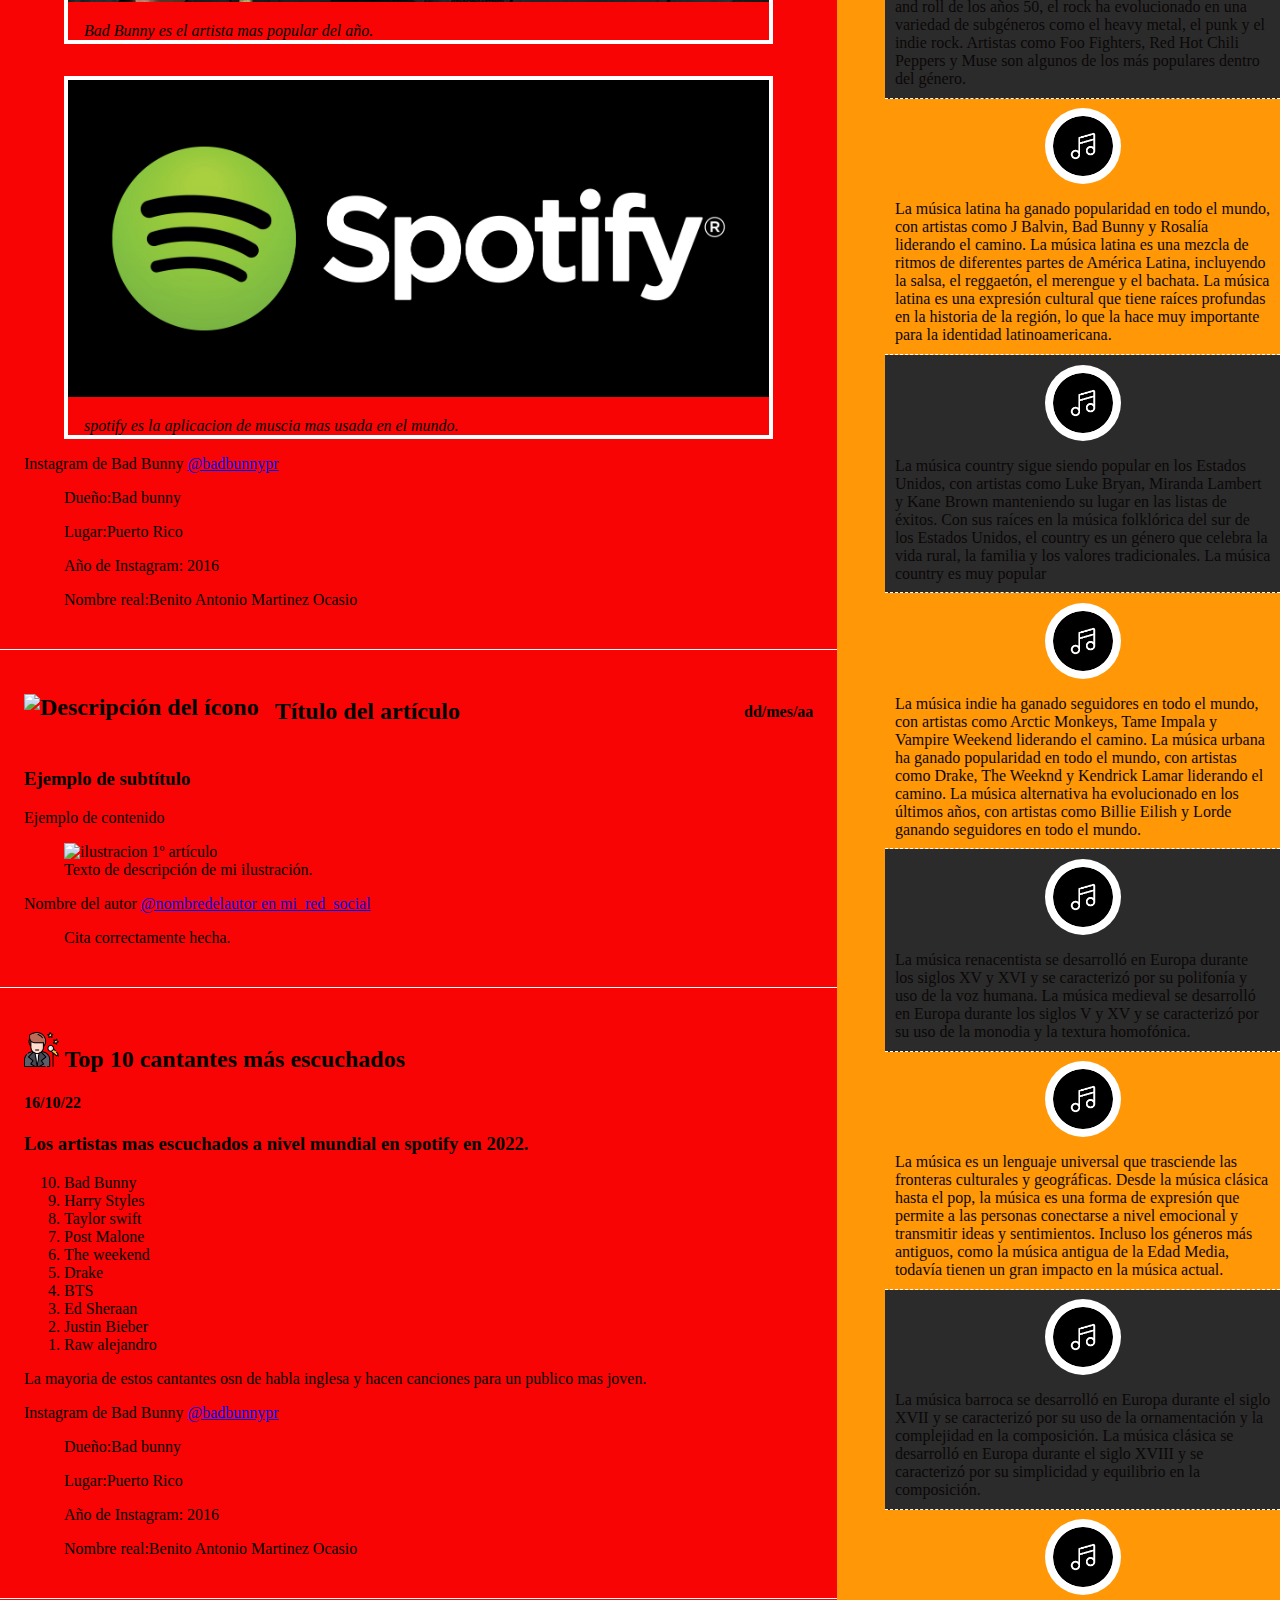
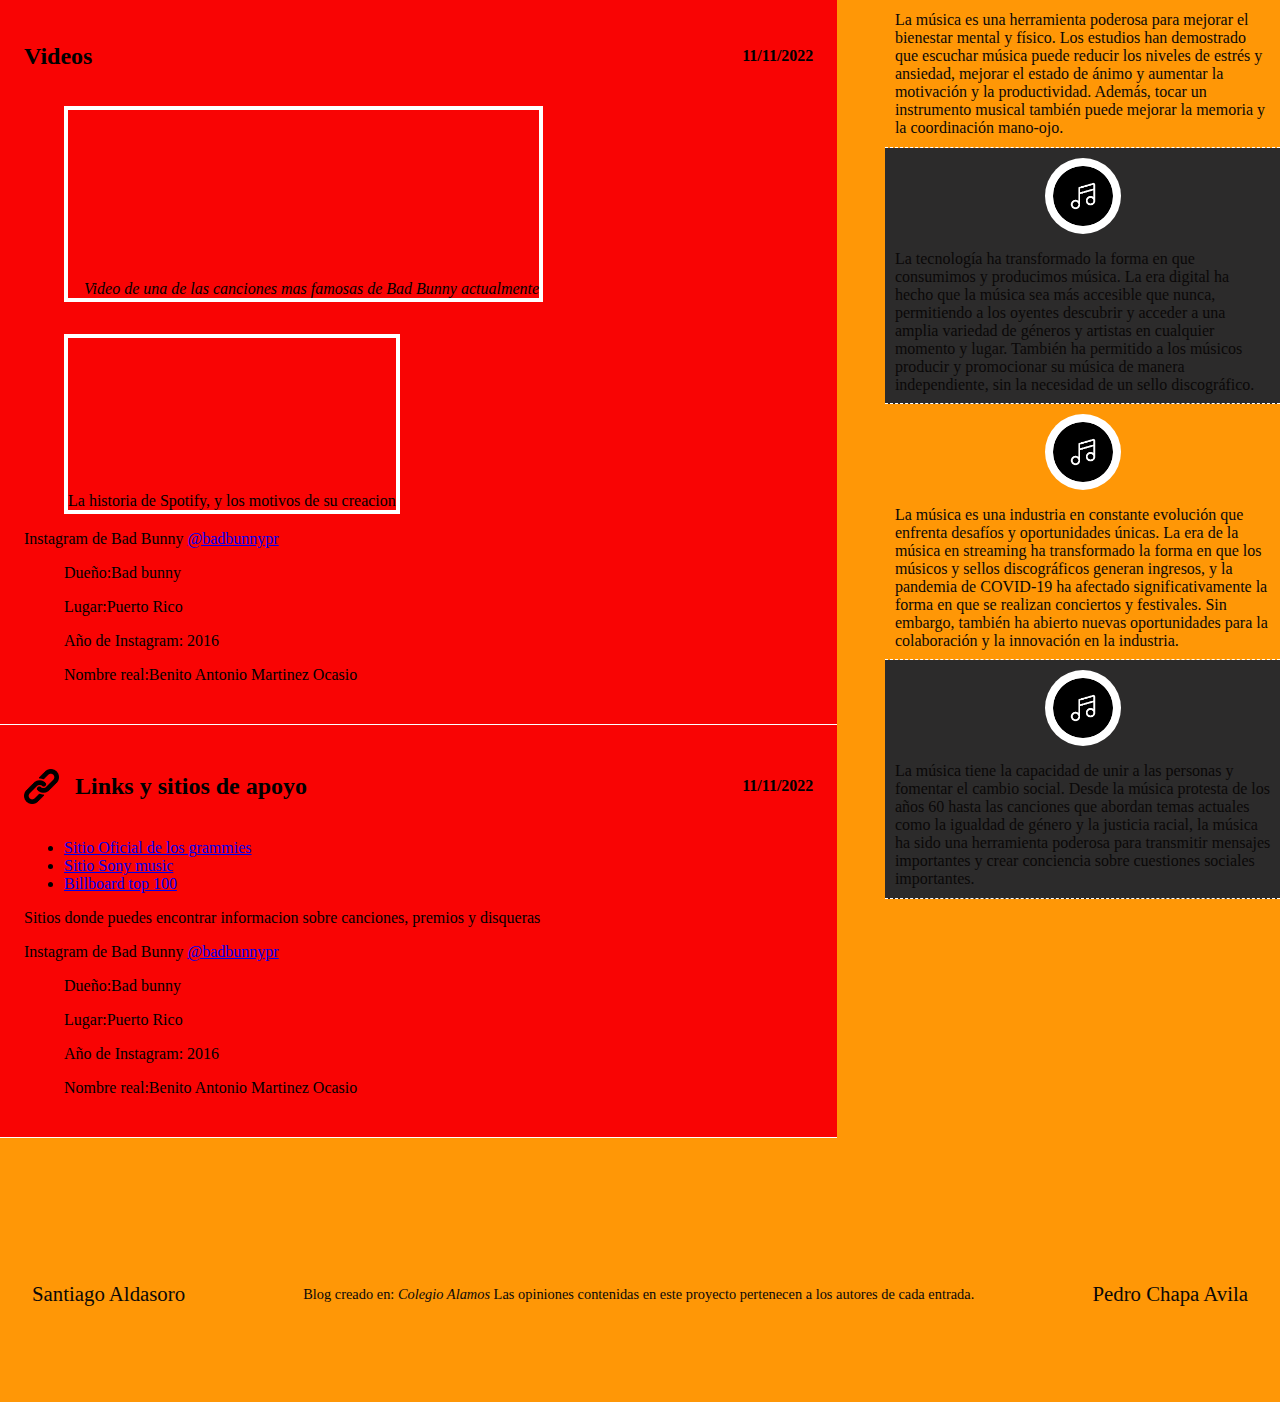
==== commit 73bcee1d: "msuica" ====
--- a/roots/tema 1.html
+++ b/roots/tema 1.html
@@ -123,7 +123,45 @@
 
                         </article>
                    
-            
+                        <article>
+                            <header>
+                                <hgroup>
+                                    <!-- Título del artículo con ícono -->
+                                    <h2> <img src="assets/images/icono_decorativo.png" alt="Descripción del ícono" height="35px" width="auto"> Título del artículo</h2>
+                                    <!-- Fecha en la que se escribió el artículo -->
+                                    <h4>dd/mes/aa</h4>
+                                </hgroup>    
+                            </header>
+                            <!-- inicia contenido del artículo -->
+                            <div>
+                                
+                                <h3>Ejemplo de subtítulo</h3>
+                                <p>Ejemplo de contenido</p>
+                        
+                                <!-- inicia ilustración del artículo -->
+                                <figure>
+                                    <img src="assets/images/ilustracion_1.jpg" alt="ilustracion 1º artículo" height="600px" width="auto">
+                                    <figcaption>Texto de descripción de mi ilustración.</figcaption>
+                                </figure>
+                                <!-- termina ilustración del artículo -->
+                        
+                            </div>
+                            <!-- Termina contenido del artículo -->
+                            
+                            <footer>
+                                <!-- Datos del autor -->
+                                <div>
+                                    <span>Nombre del autor</span> <a href="http://miredsocial.com/nombredelautor" target="_blank">@nombredelautor en mi_red_social</a>
+                                </div>
+                                <!-- fin datos del autor -->
+                                <!-- bibliografía -->
+                                <blockquote>
+                                    <p>Cita correctamente hecha.</p>
+                                </blockquote>
+                                <!-- fin bibliografía -->
+                            </footer>
+                        </article>
+                        <!-- fin entrada: nombre_del_artículo -->
         
 
         
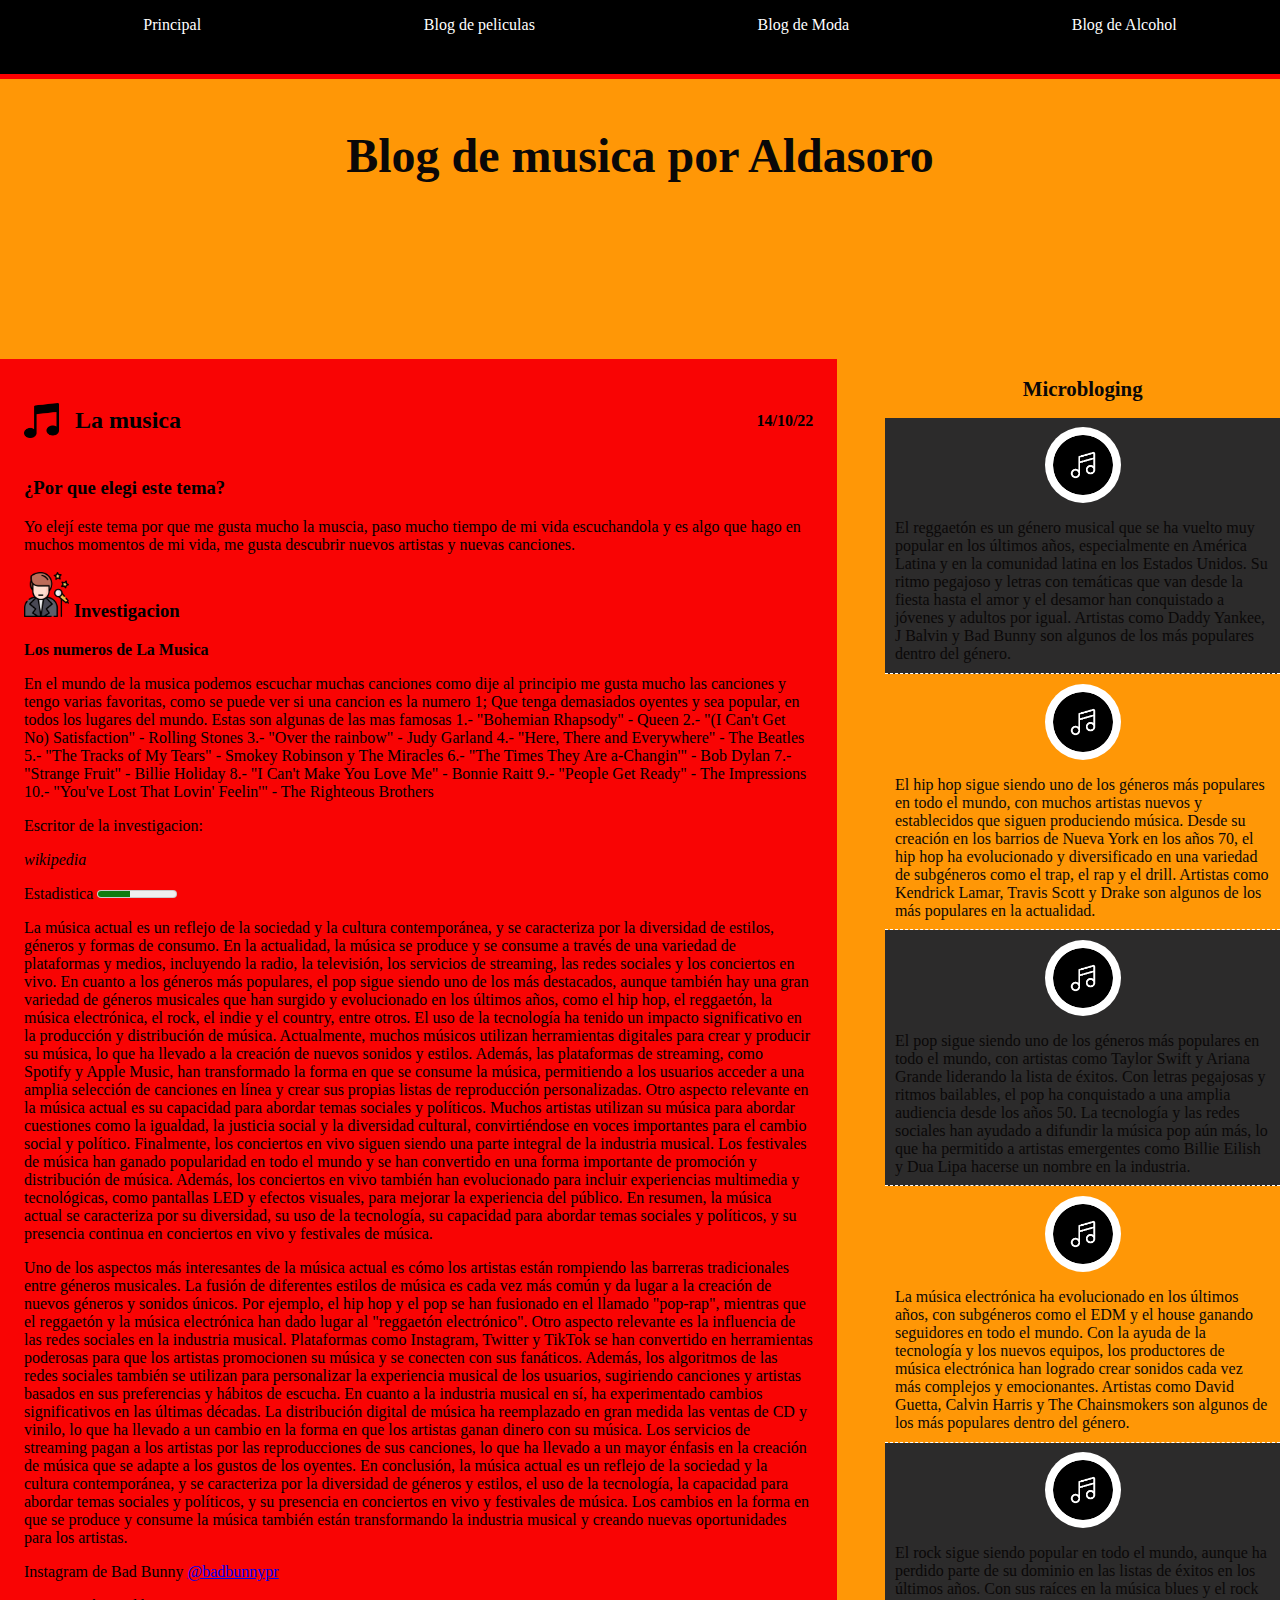
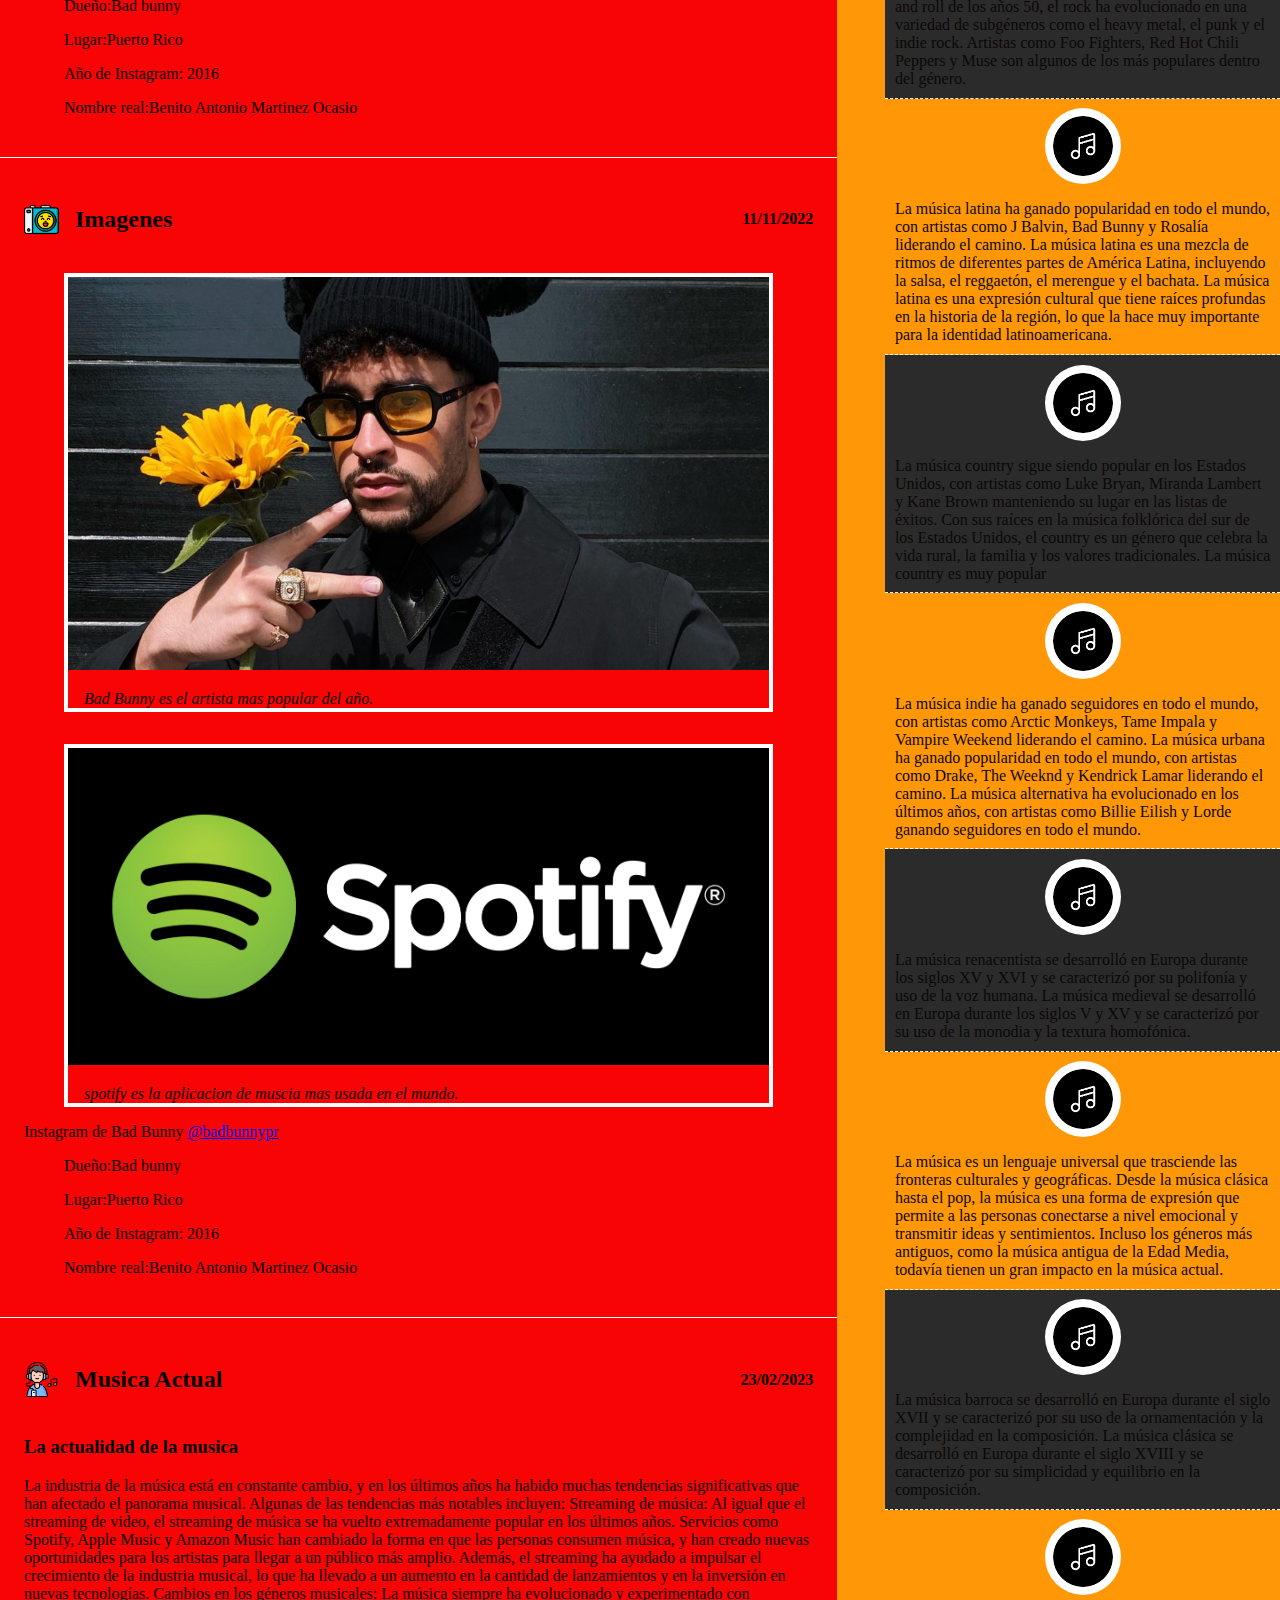
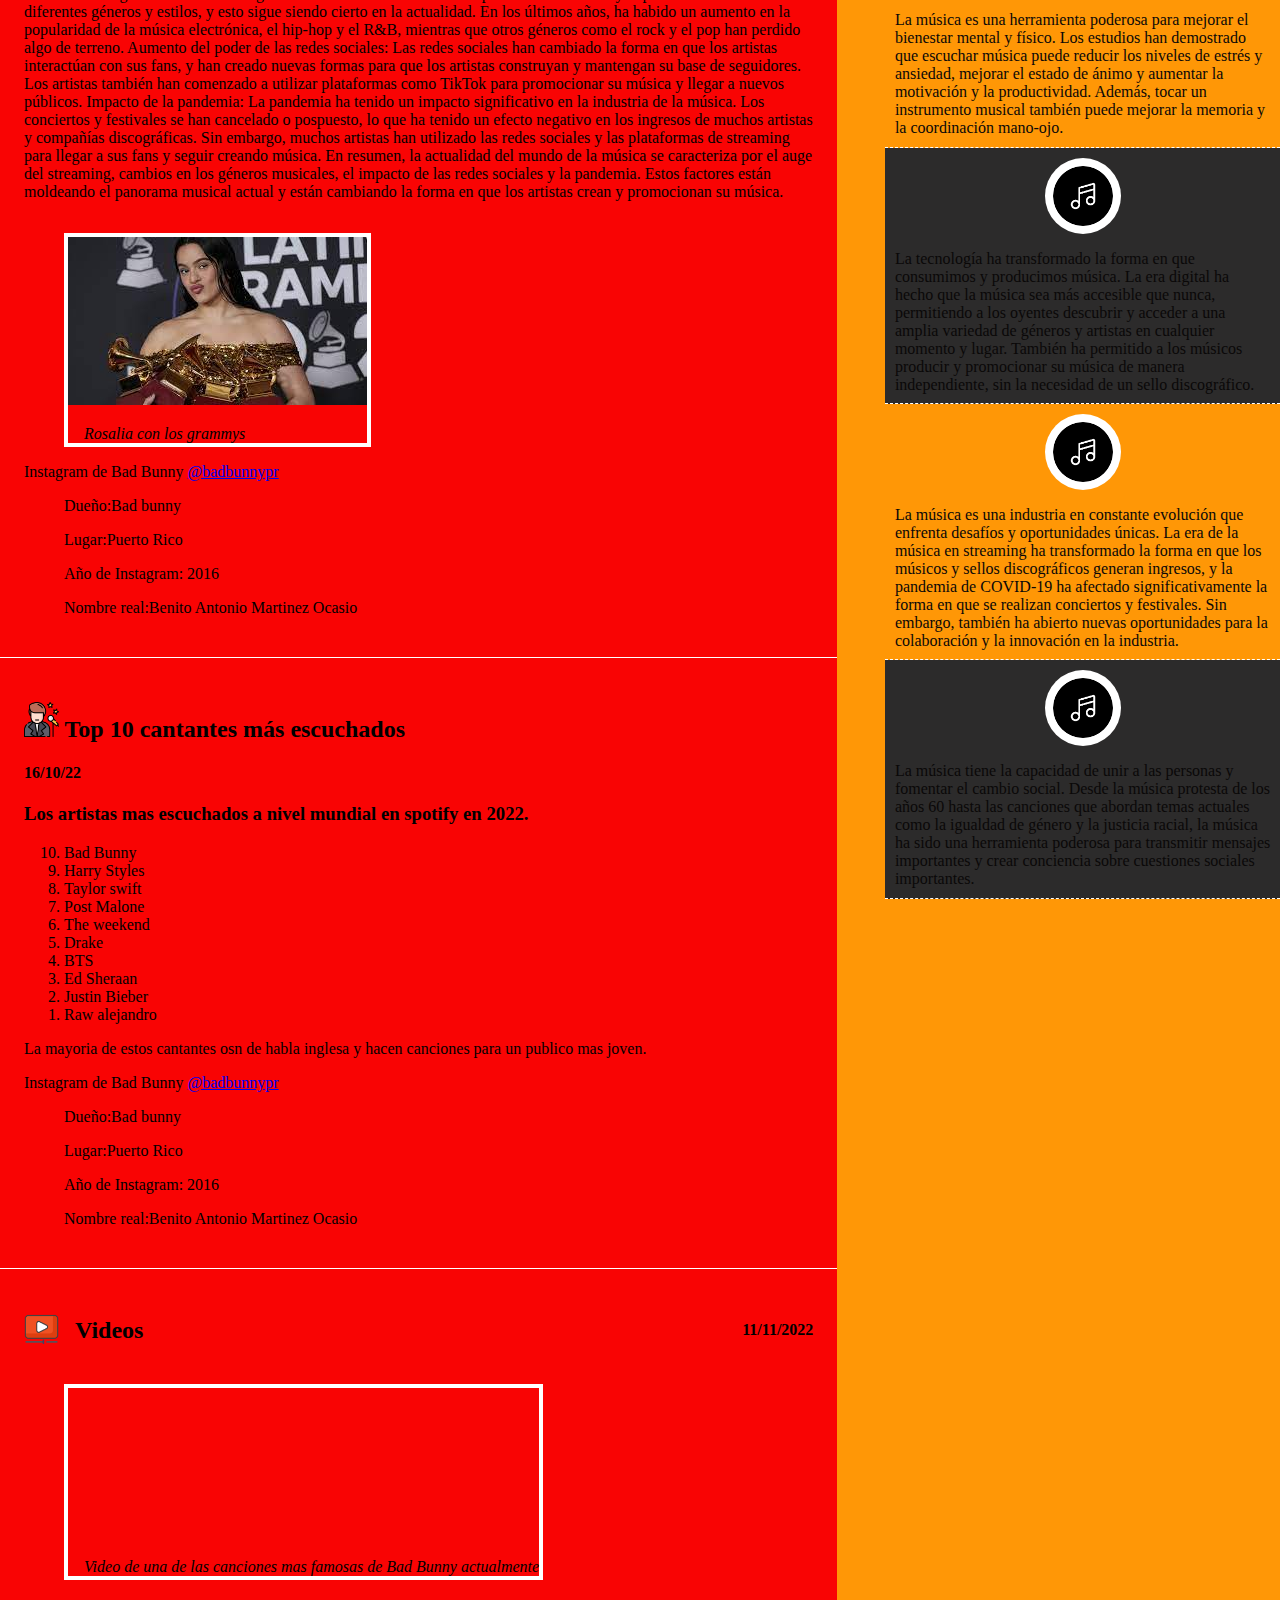
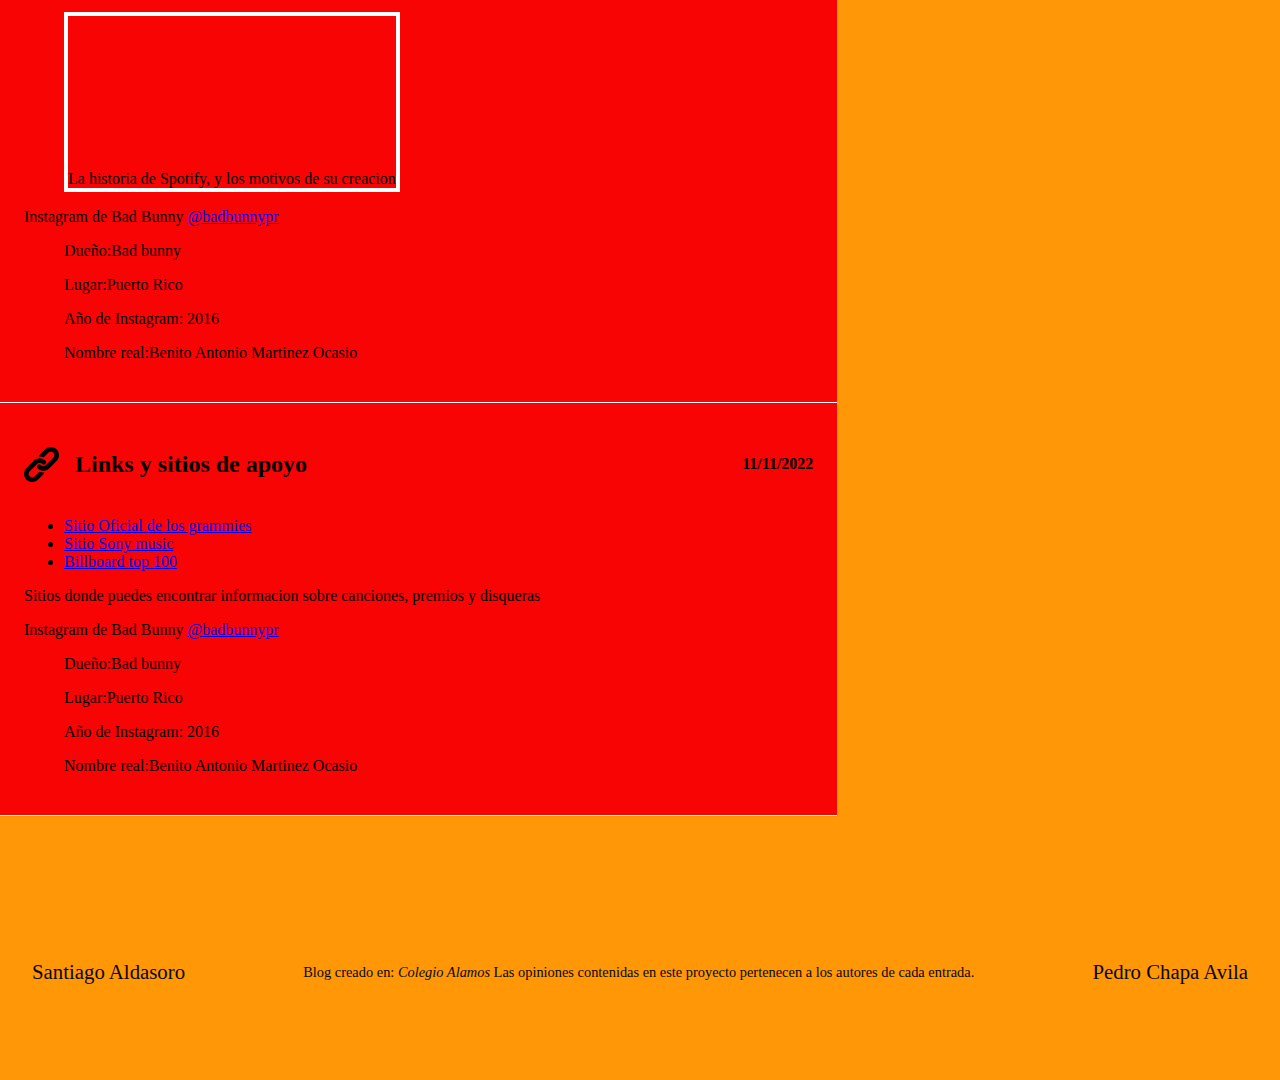
==== commit a70062ab: "Musica,Cine" ====
--- a/roots/tema 1.html
+++ b/roots/tema 1.html
@@ -61,6 +61,31 @@
                                 10.- "You've Lost That Lovin' Feelin'" - The Righteous Brothers</numeros:meter>
                                 <p>Escritor de la investigacion:</p> <cite>wikipedia</cite> </p>
                                 <label>Estadistica</label> <meter value="40" min="0" max="100"></meter>
+
+                                <p>La música actual es un reflejo de la sociedad y la cultura contemporánea, y se caracteriza por la diversidad de estilos, géneros y formas de consumo. En la actualidad, la música se produce y se consume a través de una variedad de plataformas y medios, incluyendo la radio, la televisión, los servicios de streaming, las redes sociales y los conciertos en vivo.
+
+                                    En cuanto a los géneros más populares, el pop sigue siendo uno de los más destacados, aunque también hay una gran variedad de géneros musicales que han surgido y evolucionado en los últimos años, como el hip hop, el reggaetón, la música electrónica, el rock, el indie y el country, entre otros.
+                                    
+                                    El uso de la tecnología ha tenido un impacto significativo en la producción y distribución de música. Actualmente, muchos músicos utilizan herramientas digitales para crear y producir su música, lo que ha llevado a la creación de nuevos sonidos y estilos. Además, las plataformas de streaming, como Spotify y Apple Music, han transformado la forma en que se consume la música, permitiendo a los usuarios acceder a una amplia selección de canciones en línea y crear sus propias listas de reproducción personalizadas.
+                                    
+                                    Otro aspecto relevante en la música actual es su capacidad para abordar temas sociales y políticos. Muchos artistas utilizan su música para abordar cuestiones como la igualdad, la justicia social y la diversidad cultural, convirtiéndose en voces importantes para el cambio social y político.
+                                    
+                                    Finalmente, los conciertos en vivo siguen siendo una parte integral de la industria musical. Los festivales de música han ganado popularidad en todo el mundo y se han convertido en una forma importante de promoción y distribución de música. Además, los conciertos en vivo también han evolucionado para incluir experiencias multimedia y tecnológicas, como pantallas LED y efectos visuales, para mejorar la experiencia del público.
+                                    
+                                    En resumen, la música actual se caracteriza por su diversidad, su uso de la tecnología, su capacidad para abordar temas sociales y políticos, y su presencia continua en conciertos en vivo y festivales de música.</p>
+
+                                    <p>Uno de los aspectos más interesantes de la música actual es cómo los artistas están rompiendo las barreras tradicionales entre géneros musicales. La fusión de diferentes estilos de música es cada vez más común y da lugar a la creación de nuevos géneros y sonidos únicos. Por ejemplo, el hip hop y el pop se han fusionado en el llamado "pop-rap", mientras que el reggaetón y la música electrónica han dado lugar al "reggaetón electrónico".
+
+                                        Otro aspecto relevante es la influencia de las redes sociales en la industria musical. Plataformas como Instagram, Twitter y TikTok se han convertido en herramientas poderosas para que los artistas promocionen su música y se conecten con sus fanáticos. Además, los algoritmos de las redes sociales también se utilizan para personalizar la experiencia musical de los usuarios, sugiriendo canciones y artistas basados en sus preferencias y hábitos de escucha.
+                                        
+                                        En cuanto a la industria musical en sí, ha experimentado cambios significativos en las últimas décadas. La distribución digital de música ha reemplazado en gran medida las ventas de CD y vinilo, lo que ha llevado a un cambio en la forma en que los artistas ganan dinero con su música. Los servicios de streaming pagan a los artistas por las reproducciones de sus canciones, lo que ha llevado a un mayor énfasis en la creación de música que se adapte a los gustos de los oyentes.
+                                        
+                                        En conclusión, la música actual es un reflejo de la sociedad y la cultura contemporánea, y se caracteriza por la diversidad de géneros y estilos, el uso de la tecnología, la capacidad para abordar temas sociales y políticos, y su presencia en conciertos en vivo y festivales de música. Los cambios en la forma en que se produce y consume la música también están transformando la industria musical y creando nuevas oportunidades para los artistas.
+                                        
+                                        
+                                        
+                                        
+                                        </p>
                     
                      
                     
@@ -92,7 +117,7 @@
                 <article>
                     <header>
                         <hgroup>
-                            <h2>Imagenes</h2>
+                            <h2>  <img src="assets/images/camara.png" alt="camara" height="35px" width="auto"> Imagenes</h2>
                             <h4>11/11/2022</h4>
                         </hgroup>
                     </header>
@@ -122,26 +147,38 @@
                             </footer>
 
                         </article>
-                   
+
+
+                       
                         <article>
                             <header>
                                 <hgroup>
                                     <!-- Título del artículo con ícono -->
-                                    <h2> <img src="assets/images/icono_decorativo.png" alt="Descripción del ícono" height="35px" width="auto"> Título del artículo</h2>
+                                    <h2> <img src="assets/images/escucha.png" alt="Descripción del ícono" height="35px" width="auto">Musica Actual</h2>
                                     <!-- Fecha en la que se escribió el artículo -->
-                                    <h4>dd/mes/aa</h4>
+                                    <h4>23/02/2023</h4>
                                 </hgroup>    
                             </header>
                             <!-- inicia contenido del artículo -->
                             <div>
                                 
-                                <h3>Ejemplo de subtítulo</h3>
-                                <p>Ejemplo de contenido</p>
+                                <h3>La actualidad de la musica</h3>
+                                <p>La industria de la música está en constante cambio, y en los últimos años ha habido muchas tendencias significativas que han afectado el panorama musical. Algunas de las tendencias más notables incluyen:
+
+                                    Streaming de música: Al igual que el streaming de video, el streaming de música se ha vuelto extremadamente popular en los últimos años. Servicios como Spotify, Apple Music y Amazon Music han cambiado la forma en que las personas consumen música, y han creado nuevas oportunidades para los artistas para llegar a un público más amplio. Además, el streaming ha ayudado a impulsar el crecimiento de la industria musical, lo que ha llevado a un aumento en la cantidad de lanzamientos y en la inversión en nuevas tecnologías.
+                                    
+                                    Cambios en los géneros musicales: La música siempre ha evolucionado y experimentado con diferentes géneros y estilos, y esto sigue siendo cierto en la actualidad. En los últimos años, ha habido un aumento en la popularidad de la música electrónica, el hip-hop y el R&B, mientras que otros géneros como el rock y el pop han perdido algo de terreno.
+                                    
+                                    Aumento del poder de las redes sociales: Las redes sociales han cambiado la forma en que los artistas interactúan con sus fans, y han creado nuevas formas para que los artistas construyan y mantengan su base de seguidores. Los artistas también han comenzado a utilizar plataformas como TikTok para promocionar su música y llegar a nuevos públicos.
+                                    
+                                    Impacto de la pandemia: La pandemia ha tenido un impacto significativo en la industria de la música. Los conciertos y festivales se han cancelado o pospuesto, lo que ha tenido un efecto negativo en los ingresos de muchos artistas y compañías discográficas. Sin embargo, muchos artistas han utilizado las redes sociales y las plataformas de streaming para llegar a sus fans y seguir creando música.
+                                    
+                                    En resumen, la actualidad del mundo de la música se caracteriza por el auge del streaming, cambios en los géneros musicales, el impacto de las redes sociales y la pandemia. Estos factores están moldeando el panorama musical actual y están cambiando la forma en que los artistas crean y promocionan su música.</p>
                         
                                 <!-- inicia ilustración del artículo -->
-                                <figure>
-                                    <img src="assets/images/ilustracion_1.jpg" alt="ilustracion 1º artículo" height="600px" width="auto">
-                                    <figcaption>Texto de descripción de mi ilustración.</figcaption>
+                                <figure class="ilustraciones">
+                                    <img src="assets/images/rosalia.jpeg" alt="ilustracion 1º artículo" height="auto" width="100%">
+                                    <figcaption class="captions">Rosalia con los grammys</figcaption>
                                 </figure>
                                 <!-- termina ilustración del artículo -->
                         
@@ -149,17 +186,22 @@
                             <!-- Termina contenido del artículo -->
                             
                             <footer>
-                                <!-- Datos del autor -->
                                 <div>
-                                    <span>Nombre del autor</span> <a href="http://miredsocial.com/nombredelautor" target="_blank">@nombredelautor en mi_red_social</a>
+                                    <span> Instagram de Bad Bunny</span> <a href="https://www.instagram.com/badbunnypr/" target="_blank">@badbunnypr</a>
+                                    
                                 </div>
-                                <!-- fin datos del autor -->
-                                <!-- bibliografía -->
+            
                                 <blockquote>
-                                    <p>Cita correctamente hecha.</p>
+                                    <p>Dueño:Bad bunny</p>
+                                    </blockquote>
+                                       <blockquote><p>Lugar:Puerto Rico</p></blockquote> 
+                                       <blockquote><p>Año de Instagram: 2016</p></blockquote>
+                                       <blockquote><p>Nombre real:Benito Antonio Martinez Ocasio</p></blockquote>
+                                    
                                 </blockquote>
-                                <!-- fin bibliografía -->
+            
                             </footer>
+
                         </article>
                         <!-- fin entrada: nombre_del_artículo -->
         
@@ -214,7 +256,7 @@
                     <article>
                        <header>
                         <hgroup>
-                            <h2>Videos</h2>
+                            <h2>  <img src="assets/images/reproduccion-de-video.png" alt="video" height="35px" width="auto"> Videos</h2>
                             <h4>11/11/2022</h4>
                         </hgroup>
                        </header>
